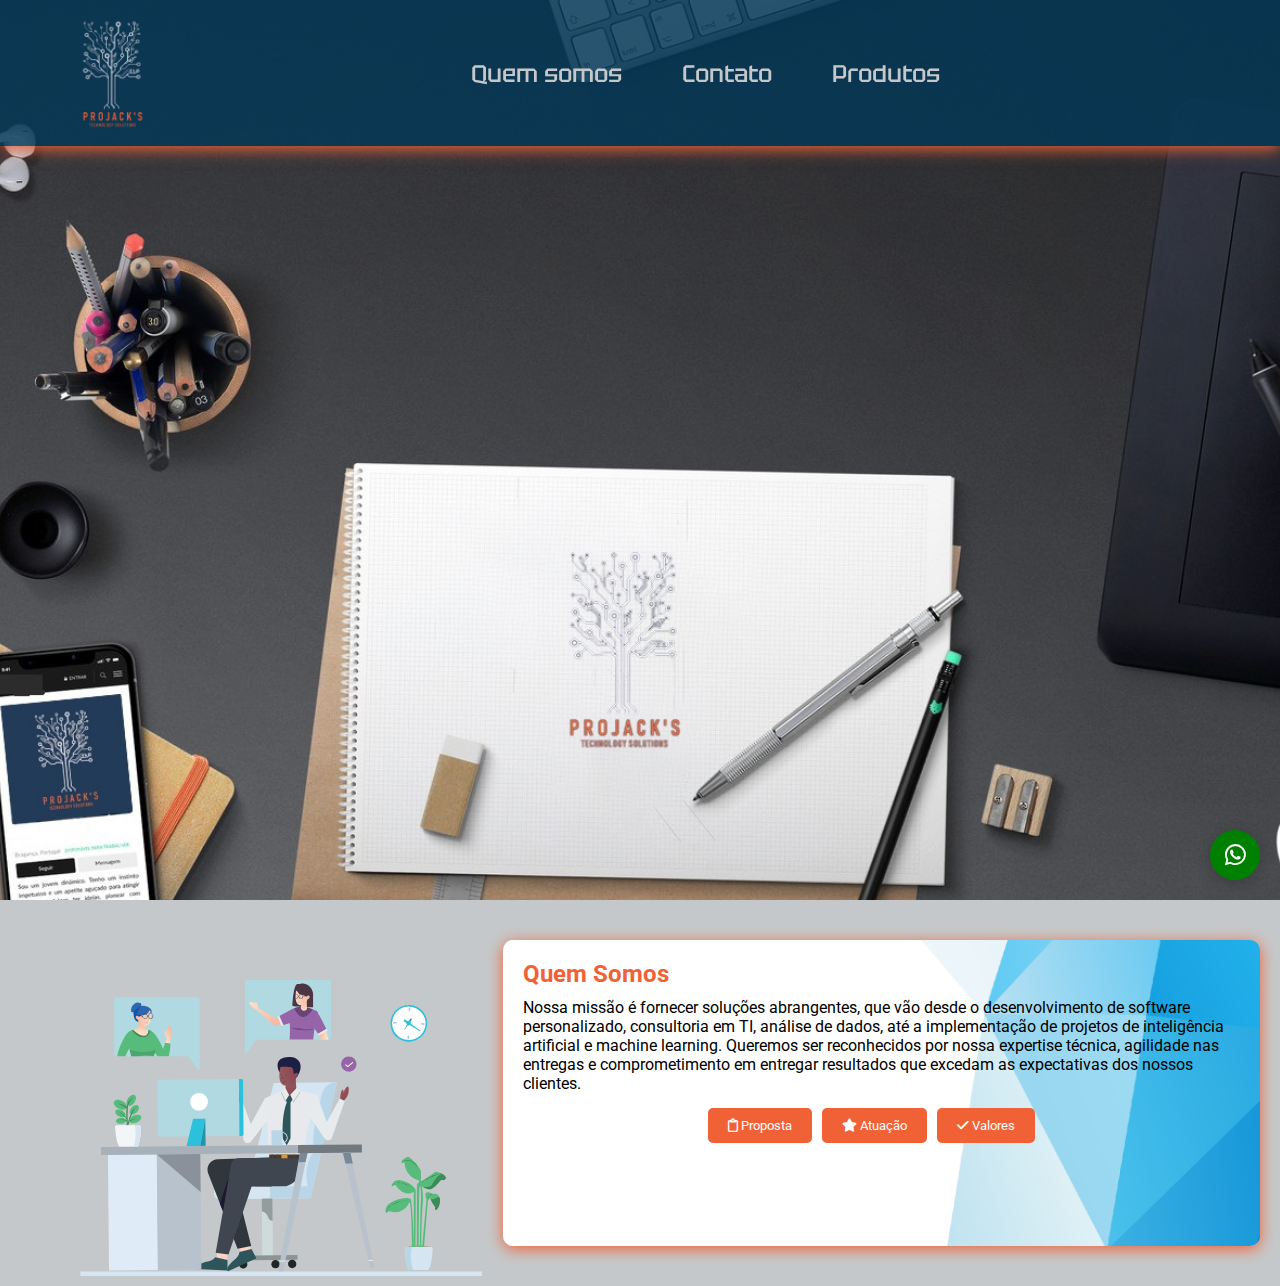
==== index.html @ 56d8dfbc "Inserindo o botão whatsapp" ====
<!DOCTYPE html>
<html>
<head>
    <title>ProJack's - Em Breve</title>
    <meta charset="UTF-8">
    <meta http-equiv="x-UA-Compatible" content="IE=edge">
    <meta name="viewport" content="width=device-width, initial-scale=1">
    <link rel="stylesheet" href="style.css">
    <link rel="icon" href="images/fundoprojacks.jpeg">
    <link rel="stylesheet" type="text/css" href="fontawesome/fontawesome/css/all.min.css">
</head>
<body>
  <header>
    <nav class="nav-bar">
      <div class="logo">
        <a href="pagina-inicial.html">
          <img src="images/logo-projacks-png.png" alt="Logo da ProJack's" class="img-responsive desktop-logo">
          <img src="images/LOGO-PRO.png" alt="Mobile Logo da ProJack's" class="img-responsive mobile-logo">
        </a>
      </div>

      <div class="nav-list">
        <ul>
          <li class="nav-item"><a href="#quem-somos" class="nav-link smooth-scroll">Quem somos</a></li>
          <li class="nav-item"><a href="#" class="nav-link">Contato</a></li>
          <li class="nav-item"><a href="#" class="nav-link">Produtos</a></li>
        </ul>
      </div>

      <div class="mobile-menu-icon">
        <button onclick="menuShow()">&#9776;</button>
      </div>

      <!-- Adicione a div abaixo que contém a lista de navegação -->
      <div class="mobile-menu">
        <ul>
          <li class="nav-item"><a href="#quem-somos" class="nav-link smooth-scroll">Quem somos</a></li>
          <li class="nav-item"><a href="#" class="nav-link">Contato</a></li>
          <li class="nav-item"><a href="#" class="nav-link">Produtos</a></li>
        </ul>
      </div>
    </nav>
  </header>

  <div class="banner-container">
    <!-- Título acima do banner -->
    <div class="titulo-banner">
      <h1>Bem-Vindo à <span class="destaque">ProJack's!</span></h1>
    </div>
  </div>


<!-- Seção Quem Somos -->
<div id = "quem-somos" class="caixa">
  <img src="images/quemsomosimage.svg" alt="Descrição da Imagem" class="quem-somos-image">
  <div class="container-quem-somos">
    
    <div class="quem-somos-content">
      
      <div class="quem-somos-text">
        <h2>Quem Somos</h2>
        <p>Nossa missão é fornecer soluções abrangentes, que vão desde o desenvolvimento
          de software personalizado, consultoria em TI, análise de dados, até a
          implementação de projetos de inteligência artificial e machine learning. Queremos
          ser reconhecidos por nossa expertise técnica, agilidade nas entregas e
          comprometimento em entregar resultados que excedam as expectativas dos nossos
          clientes.</p>
        <!-- Botões para alternar o conteúdo -->
        <div class="os-botoes">
          <button class="botao-quem-somos" data-conteudo="conteudo-proposta">
              <i class="fa-sharp fa-regular fa-clipboard"></i> Proposta
          </button>
          <button class="botao-quem-somos" data-conteudo="conteudo-atuacao">
              <i class="fas fa-star"></i> Atuação
          </button>
          <button class="botao-quem-somos" data-conteudo="conteudo-valores">
              <i class="fas fa-check"></i> Valores
          </button>
        </div>
      </div>
    </div>
    <!-- Div para exibir o conteúdo alternado -->
    <div class="conteudo-quem-somos" id="conteudo-proposta" style="display: none;">
      <!-- Conteúdo do primeiro botão -->
      <img src="images/proposta.png" alt="Descrição da Imagem 1">
      <p>Nossa empresa se dedica a oferecer soluções inovadoras em desenvolvimento de sistemas personalizados e análise de dados avançada. 
        Com uma equipe especializada e focada na excelência técnica, buscamos entender as necessidades únicas de nossos clientes e fornecer resultados que superem suas expectativas. 
        Nosso compromisso com a inovação e a utilização das tecnologias mais recentes nos capacita a 
        impulsionar o crescimento e o sucesso de nossos parceiros de negócios em todas as etapas. Junte-se a nós nesta jornada rumo a um futuro tecnológico promissor.</p>
    </div>
    <div class="conteudo-quem-somos" id="conteudo-atuacao" style="display: none;">
      <!-- Conteúdo do segundo botão -->
      <img src="images/atuacao.png" alt="Descrição da Imagem 2">
      <p>Somos especialistas em desenvolvimento de sistemas personalizados e análise/ciência de dados. 
        Nossa equipe altamente qualificada projeta soluções inovadoras, sob medida para cada cliente, entregando produtos robustos e intuitivos. 
        Na análise de dados, traduzimos informações complexas em insights estratégicos para embasar decisões e alcançar vantagem competitiva. 
        Nosso compromisso é fornecer soluções de alta qualidade que impulsionem o crescimento e o sucesso dos negócios de nossos clientes.</p>
    </div>
    <div class="conteudo-quem-somos" id="conteudo-valores" style="display: none;">
      <!-- Conteúdo do terceiro botão -->
      <img src="images/valores.png" alt="Descrição da Imagem 3">
      <p>Nossos valores fundamentais guiam cada aspecto do nosso trabalho. 
        Com foco na excelência, buscamos constantemente superar as expectativas dos nossos clientes, entregando soluções de alta qualidade e eficácia. 
        Valorizamos a inovação, promovendo o desenvolvimento contínuo de tecnologias avançadas para oferecer soluções diferenciadas e alinhadas com as demandas do mercado. 
        A transparência é essencial em nossas relações, mantendo a confiança e o respeito mútuo com clientes, parceiros e colaboradores. 
        Além disso, prezamos pela ética em todas as nossas ações, mantendo a integridade e a responsabilidade social como pilares centrais da nossa atuação. 
        Unidos por uma cultura de colaboração, buscamos o crescimento conjunto, valorizando e incentivando a diversidade de ideias e perspectivas.</p>
    </div>
  </div>
</div>

<!-- Botão fixo do WhatsApp -->
<div class="whatsapp-button">
  <a href="https://api.whatsapp.com/send?phone=11977326702" target="_blank" rel="noopener noreferrer">
    <i class="fab fa-whatsapp"></i> <!-- Ícone do WhatsApp do Font Awesome -->
  </a>
</div>
 

  <!-- Restante do conteúdo da página -->
  <script src="script.js"></script> <!-- Importação do arquivo script.js -->
</body>
</html>
---- style.css ----
@import url('https://fonts.googleapis.com/css2?family=Roboto:wght@500&display=swap');
@import url('https://fonts.googleapis.com/css2?family=Roboto:wght@500&family=Tektur:wght@800&display=swap');

* {
  padding: 0%;
  margin: 0%;
  font-family: 'Roboto', sans-serif;
}

html {
  scroll-padding-top: 70px; /* Ajuste o valor conforme o tamanho do seu navbar */
  scroll-behavior: smooth;
}

body {
  background-color: #c5c8ca;
}

header {
  background-color: rgba(2, 56, 89, 0.8);
  box-shadow: 0px 3px 15px #F16136;
  position: relative; /* Adicionar posicionamento relativo para o header */
}

.logo {
  position: relative;
}

.desktop-logo {
  display: block;
}

.mobile-logo {
  display: none;
}

.nav-bar {
  display: flex;
  justify-content: space-between;
  padding: 0.5rem 3rem;
  align-items: center;
  background-color: rgba(2, 56, 89, 0.8); /* Fundo do navbar com transparência */
  box-shadow: 0px 3px 15px #F16136;
  position: absolute;
  top: 0;
  left: 0;
  right: 0;
  z-index: 2;
  opacity: 1; /* Opacidade total para o navbar */
  visibility: visible; /* Torna o navbar visível */
  transition: background-color 0.3s ease-in-out; /* Transição suave da cor de fundo */
  position: fixed; /* Fixa o navbar no topo da tela */
 
}

/* Estilização do navbar quando a classe "navbar-colored" é adicionada */
.navbar-colored {
  background-color: #023859; /* Defina a cor desejada quando o navbar mudar de cor */
  box-shadow: 0px 3px 15px #F16136;

}

.logo img {
  width: 130px; /* Defina o tamanho desejado para o logo */
  height: auto; /* A altura será ajustada proporcionalmente ao tamanho */
}

.nav-list {
  display: flex;
  align-items: center;
  flex: 1; /* Ocupar todo o espaço disponível na largura */
  justify-content: center; /* Centralizar os links horizontalmente */
  

}

.nav-list ul {
  display: flex;
  align-items: center;
  list-style: none;
  padding: 0; /* Remover o padding padrão da lista */
}

.nav-item {
  margin: 0 30px; /* Espaçamento entre os itens da lista de navegação */
  color: #F16136;
}

/* Estilização específica para os links do nav-bar */
.nav-link {
  text-decoration: none;
  font-size: 1.5rem;
  color: #c5c8ca; /* Cor cinza para os links do nav-bar */
  font-weight: 500;
  transition: color 0.3s ease; /* Transição suave da cor ao passar o mouse */
  font-family: 'Tektur', sans-serif;
}

/* Mudar a cor ao passar o mouse */
.nav-link:hover {
  color: #F16136; /* Cor laranja quando o mouse está em cima do link */
}

.mobile-menu-icon {
  display: none; /* Esconder o ícone do menu responsivo por padrão em telas maiores */
}

.mobile-menu {
    display: none; /* Esconder o menu mobile de telas desktop */
    position: absolute;
    top: 100%; /* Posicionar abaixo do logo */
    left: 0; /* Posicionar no canto esquerdo */
    z-index: 2; /* Definir um z-index maior para que o menu fique sobre o banner */
    background-color: rgba(2, 56, 89, 0.8); /* Opacidade para a lista de navegação responsiva */
    box-shadow: 0px 3px 15px #F16136;
    width: 100%; /* Largura da lista de navegação responsiva */
    visibility: hidden; /* Torna a lista de navegação invisível por padrão */
}

.mobile-menu .nav-item {
  display: none; /*Esconder os links de acesso mobile*/
}

.banner-container {
  position: relative;
  width: 100%;
  height: 100vh;
  overflow: hidden;
  background-color: rgba(2, 56, 89, 0.8); /* Defina a transparência do fundo do navbar aqui */
  background-image: url("images/splash.jpg"); /* Substitua pelo caminho da imagem do banner */
  background-size: cover; /* Ajuste para preencher toda a div */
  background-position: center; /* Centralize a imagem horizontalmente */
  background-repeat: no-repeat; /* Evite que a imagem se repita */
  z-index: 1; /* Definir um z-index menor para o banner para que ele fique atrás do conteúdo */
}

/* Estilo para a imagem do banner */
.banner img {
  width: 100%;
  height: 100%;
  object-fit: cover;
}

.titulo-banner {
  position: absolute;
  top: 30%; /* Ajuste para posicionar o título verticalmente */
  width: 100%; /* Adicione uma largura de 100% para ocupar toda a largura do elemento pai */
  text-align: center; /* Centralize o conteúdo horizontalmente */
  padding: 10px 20px;
  color: #c5c8ca;
  font-size: 40px;
  font-weight: bold;
  border-radius: 5px;
  opacity: 0; /* Comece com opacidade 0 (invisível) */
  transform: translateY(-100%); /* Desloca o texto 100% para cima */
  animation: slideDown 1.5s forwards; /* Aplica a animação slideDown com duração de 1.5 segundos */
  
}

@keyframes slideDown {
  to {
    opacity: 1; /* Quando a animação terminar, torne o elemento visível (opacidade 1) */
    transform: translateY(0); /* Desloca o texto de volta para a posição original */
  }
}

  .titulo-banner h1 {
    font-family: 'Roboto', sans-serif;
    text-align: center;
    overflow: hidden; /* Oculta qualquer conteúdo que não caiba na largura */
    word-wrap: break-word; /* Permite que a palavra seja quebrada em várias linhas */
    white-space: normal; /* Define como o espaço em branco dentro do elemento deve ser tratado */ 
  }

  /* Estilização do texto destacado (parte laranja) */
.destaque {
  color: #F16136; /* Cor laranja */
  font-weight: bold; /* Fonte em negrito, se necessário */
}


  .caixa {
    display: flex; /* Set the container as flex container */
  }

 /* Estilização da seção "Quem Somos" */
  .container-quem-somos {
    margin: 40px auto;
    max-width: 800px;
    padding: 20px;
    background-image: url(images/fundoquemsomos.png); /* Imagem de fundo da seção "Quem Somos" */
    background-size: cover;
    background-position: left; /* Posiciona a imagem à esquerda */
    background-repeat: no-repeat;
    border-radius: 10px;
    box-shadow: 0px 3px 15px #F16136;
    margin-left: 20px;
    margin-right: 20px;
  }

.quem-somos-image {
  margin-top: 80px;
  width: 700px;
  height: auto;
  margin-bottom: 10px;
  margin-left: 80px;
}

.quem-somos-content {
  display: flex;
  align-items: center;
  margin-right: 10px;
}

.quem-somos-text h2{
  text-align: left;
  color: #F16136;
}

.quem-somos-text p{
  margin-top: 10px;
  text-align: left;
}

/* Estilização dos botões */
.botao-quem-somos {
  margin-top: 15px;
  display: inline-block;
  margin-right: 10px;
  padding: 10px 20px;
  background-color: #F16136;
  color: white;
  border: none;
  border-radius: 5px;
  cursor: pointer;
  transition: background-color 0.3s ease; /* Adicione uma transição suave para a mudança de cor */
}

/* Mudar a cor do botão ao passar o mouse */
.botao-quem-somos:hover {
  background-color: #023859; /* Defina a cor desejada ao passar o mouse */
}

/* Estilização do conteúdo alternado */
.conteudo-quem-somos {
  margin-top: 20px;
  display: flex; /* Adicione esta linha para usar flexbox */
  align-items: center;
  justify-content: flex-end;
  flex-direction: row-reverse; /* Inverte a ordem dos elementos filhos */
}

/* Estilização da imagem dentro do conteúdo alternado */
.conteudo-quem-somos img {
  width: 400px;
  height: auto;
  margin-right: 20px; /* Adicionar um espaçamento à direita da imagem */
}

.conteudo-quem-somos text {
  text-align: right;
}

.os-botoes{
  display: flex;
  justify-content: center; /* Centraliza os botões horizontalmente */
}

/* Estilização do botão fixo do WhatsApp */
.whatsapp-button {
  position: fixed;
  bottom: 20px;
  right: 20px;
  z-index: 9999;
  background-color: green;
  width: 50px;
  height: 50px;
  border-radius: 50%;
  display: flex;
  justify-content: center;
  align-items: center;
  box-shadow: 0px 3px 15px rgba(0, 0, 0, 0.2);
}

/* Estilização do ícone do WhatsApp */
.whatsapp-button i {
  color: white;
  font-size: 24px;
}


/* Estilo para telas menores */
@media screen and (max-width: 992px) {

  .desktop-logo {
    display: none; /* Esconder a logo no modo mobile */
  }


  .mobile-logo {
    display: block; /* Exibir a logo no modo mobile */
    height: auto; /* A altura será ajustada proporcionalmente ao tamanho */
  }

  .logo img {
    width: 70px; /* Defina o tamanho desejado para o logo */
  }
  
  .nav-list {
    display: none; /* Esconder a lista de navegação em telas menores */
  }

  .mobile-menu-icon {
    display: block; /* Mostrar o ícone do menu responsivo em telas menores */
    margin-right: 10px; /* Espaçamento para o ícone */
  }

  /* Estilo para o ícone do menu responsivo */
  .mobile-menu-icon button {
    background-color: transparent;
    border: none;
    cursor: pointer;
    font-size: 20px;
    color: #c5c8ca;
    padding: 0;
  }

    .mobile-menu {
      display: none; /* Esconder o menu mobile de telas desktop */
      position: absolute;
      top: 100%; /* Posicionar abaixo do logo */
      left: 0; /* Posicionar no canto esquerdo */
      z-index: 2; /* Definir um z-index maior para que o menu fique sobre o banner */
      background-color: rgba(2, 56, 89, 0.8); /* Opacidade para a lista de navegação responsiva */
      box-shadow: 0px 3px 15px #F16136;
      width: 100%; /* Largura da lista de navegação responsiva */
      visibility: visible; /* Torna a lista de navegação invisível por padrão */
    }
    
    .mobile-menu.active {
      display: flex;
      flex-direction: row; /* A lista de navegação será mostrada horizontalmente */
      visibility: visible; /* Torna a lista de navegação visível */
      justify-content: center; /* Centralizar os itens horizontalmente */
    }
    
    .mobile-menu ul {
      display: flex;
      flex-direction: row;
      flex-wrap: wrap; /* Permite que os itens sejam quebrados em várias linhas */
      justify-content: center; /* Centralizar os itens horizontalmente */
      align-items: center; /* Centralizar os itens verticalmente */
      padding-bottom: 1rem;
      margin: 0px; /* Remover margem padrão da lista */
    }
    
    .mobile-menu .nav-item {
      display: block;
      padding: 1.2rem 2rem; /* Espaçamento entre os itens da lista de navegação */
    }

  /* Exibir a lista de navegação dentro do menu responsivo quando a classe "active" é aplicada */
  .mobile-menu.active .nav-item {
    display: flex;
  }

  /* Estilo para a imagem do banner em telas menores */
  .banner img {
    display: none;
  }

  /* Estilo para o banner-container em telas menores */
  .banner-container {
    background-image: url("images/splashresponsive.jpg"); /* Substitua pelo caminho da nova imagem */
    background-size: cover;
    background-position: center;
    background-repeat: no-repeat;
    z-index: 1; /* Definir um z-index menor para o banner para que ele fique atrás do conteúdo */
  }

  .titulo-banner {
    position: absolute;
    top: 30%; /* Ajuste para posicionar o título verticalmente */
    width: 100%; /* Adicione uma largura de 100% para ocupar toda a largura do elemento pai */
    text-align: center; /* Centralize o conteúdo horizontalmente */
    padding: 10px 0px;
    color: #c5c8ca;
    font-size: 32px;
    font-weight: bold;
    border-radius: 5px;
    margin-top: 40px;
  }

  .titulo-banner h1 {
      font-size: 4rem; /* Tamanho da fonte para telas ainda menores */
  }

  .caixa {
    display: flex;
    flex-wrap: wrap; /* Permite que os elementos sejam quebrados em várias linhas */
    justify-content: center; /* Centraliza os elementos horizontalmente */
    align-items: center; /* Centraliza os elementos verticalmente */
    gap: 20px; /* Define um espaçamento entre os elementos */
  }

  /* Estilização dos botões */
  .botao-quem-somos {
    flex: 1; /* Ocupa todo o espaço disponível horizontalmente */
    max-width: 200px; /* Define a largura máxima para evitar que os botões fiquem muito largos em telas maiores */
  }

  /* Estilização da imagem dentro do conteúdo alternado */
  .conteudo-quem-somos img {
    flex: 1; /* Ocupa todo o espaço disponível horizontalmente */
    max-width: 300px; /* Define a largura máxima para evitar que as imagens fiquem muito largas em telas maiores */
  }

  /* Mudar a cor do botão ao passar o mouse */
  .botao-quem-somos:hover {
    background-color: #023859; /* Defina a cor desejada ao passar o mouse */
  }

  /* Estilização da imagem dentro do conteúdo alternado */
  .conteudo-quem-somos img {
    width: 400px;
    height: auto;
    margin-right: 20px; /* Adicionar um espaçamento à direita da imagem */
  }

  .conteudo-quem-somos text {
    text-align: right;
  }

  .container-quem-somos {
    margin: 40px auto;
    max-width: 800px;
    padding: 20px;
    background-image: url(images/fundoquemsomos.png);
    background-size: cover;
    background-position: left;
    background-repeat: no-repeat;
    border-radius: 10px;
    box-shadow: 0px 3px 15px #F16136;
    margin-left: 10px;
    margin-right: 10px;
    flex: 1; /* Ocupa todo o espaço disponível horizontalmente */
  }

  .conteudo-quem-somos {
    display: none; /* Oculta o conteúdo por padrão */
  }

  .quem-somos-image {
    margin-top: 20px; /* Reduzir o espaçamento superior */
    width: 100%; /* Defina a largura da imagem como 100% para que ela se ajuste ao contêiner pai */
    height: auto; /* A altura será ajustada proporcionalmente ao tamanho */
    margin-bottom: 10px;
    margin-left: auto; /* Margem esquerda automática para centralizar a imagem */
    margin-right: auto; /* Margem direita automática para centralizar a imagem */
  }

  .os-botoes{
    display: flex;
    justify-content: center; /* Centraliza os botões horizontalmente */
  }

}

  /* Estilos para telas ainda menores */
  @media screen and (max-width: 576px) {

    .caixa {
      display: flex; /* Set the container as flex container */
      flex-direction: column; /* Empilhar os itens verticalmente em telas pequenas */
    }

    .titulo-banner {
      position: absolute;
      top: 30%; /* Ajuste para posicionar o título verticalmente */
      width: 100%; /* Adicione uma largura de 100% para ocupar toda a largura do elemento pai */
      text-align: center; /* Centralize o conteúdo horizontalmente */
      padding: 10px 0px;
      color: #c5c8ca;
      font-size: 32px;
      font-weight: bold;
      border-radius: 5px;
      margin-top: 50px;
    }

    .titulo-banner h1 {
      font-family: 'Roboto', sans-serif;
      font-size: 4rem; /* Reduzindo o tamanho da fonte para se ajustar melhor em telas menores */
      word-wrap: break-word; /* Permite que a palavra seja quebrada em várias linhas */
      white-space: normal; /* Define como o espaço em branco dentro do elemento deve ser tratado */    
    }

    .container-quem-somos {
      display: flex;
      flex-direction: column; /* Empilhar os itens verticalmente em telas pequenas */
      margin: 20px;
      max-width: 400px; /* Reduzir a largura máxima do contêiner */
      padding: 20px;
      background-image: url(images/fundoquemsomosresponsive.png); /* Imagem de fundo da seção "Quem Somos" */
      background-size: cover;
      background-repeat: no-repeat;
      border-radius: 10px;
      box-shadow: 0px 3px 15px #F16136;
    }
  
    .quem-somos-image {
      margin-top: 20px; /* Reduzir o espaçamento superior */
      width: 100%; /* Defina a largura da imagem como 100% para que ela se ajuste ao contêiner pai */
      height: auto; /* A altura será ajustada proporcionalmente ao tamanho */
      margin-bottom: 10px;
      margin-left: auto; /* Margem esquerda automática para centralizar a imagem */
      margin-right: auto; /* Margem direita automática para centralizar a imagem */
    }
  
    .conteudo-quem-somos {
      display: block; /* Exibir o conteúdo para telas menores */
      text-align: center; /* Centralizar o conteúdo horizontalmente */
    }
    
    /* Estilização da imagem dentro do conteúdo alternado */
    .conteudo-quem-somos img {
      width: 100%; /* Ajustar a largura da imagem para ocupar todo o espaço disponível */
      max-width: 400px; /* Definir uma largura máxima para a imagem */
      height: auto;
      margin-right: 0; /* Remover o espaçamento à direita da imagem */
      margin-bottom: 20px; /* Adicionar um espaçamento inferior */
    }
  
    .conteudo-quem-somos text {
      text-align: center; /* Centralizar o texto */
    }

    .os-botoes {
      flex-direction: column;
      align-items: center; /* Centralizar os botões verticalmente */
    }
  }
/* ... (outros estilos) ... */
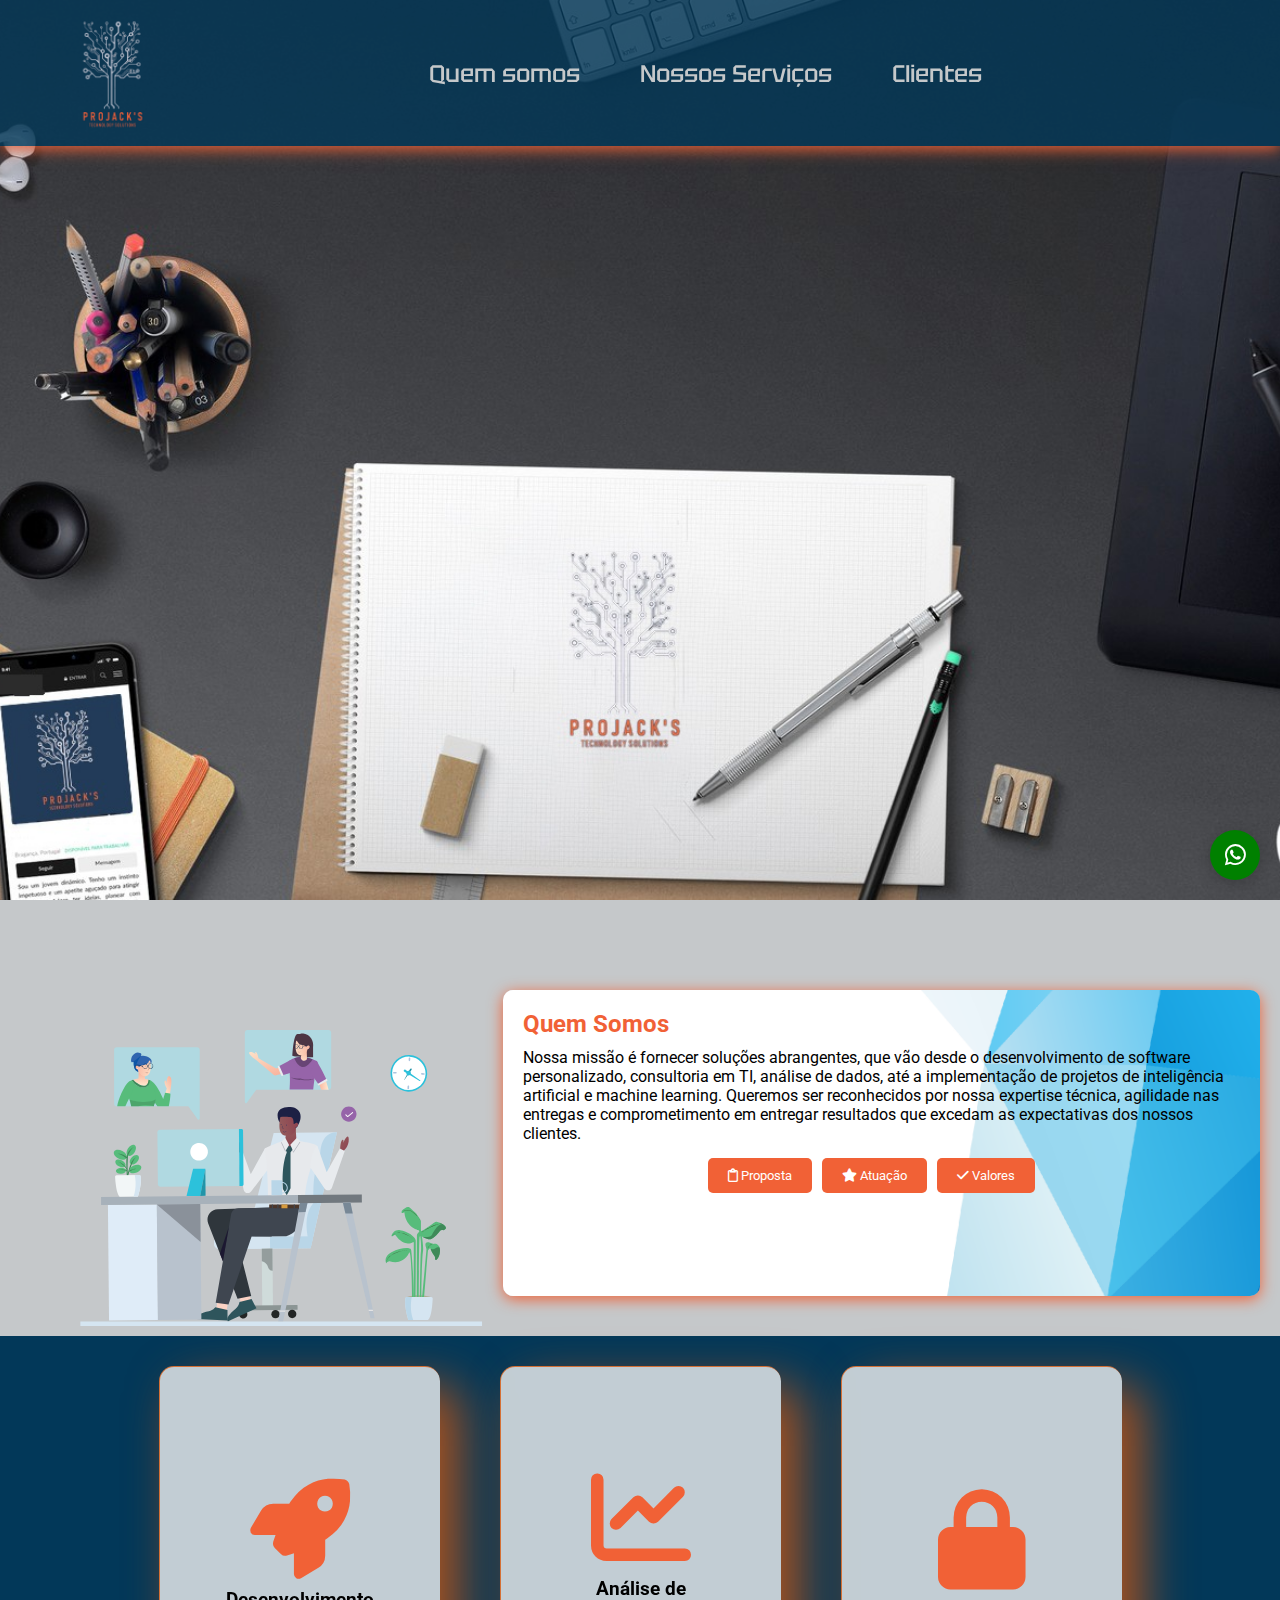
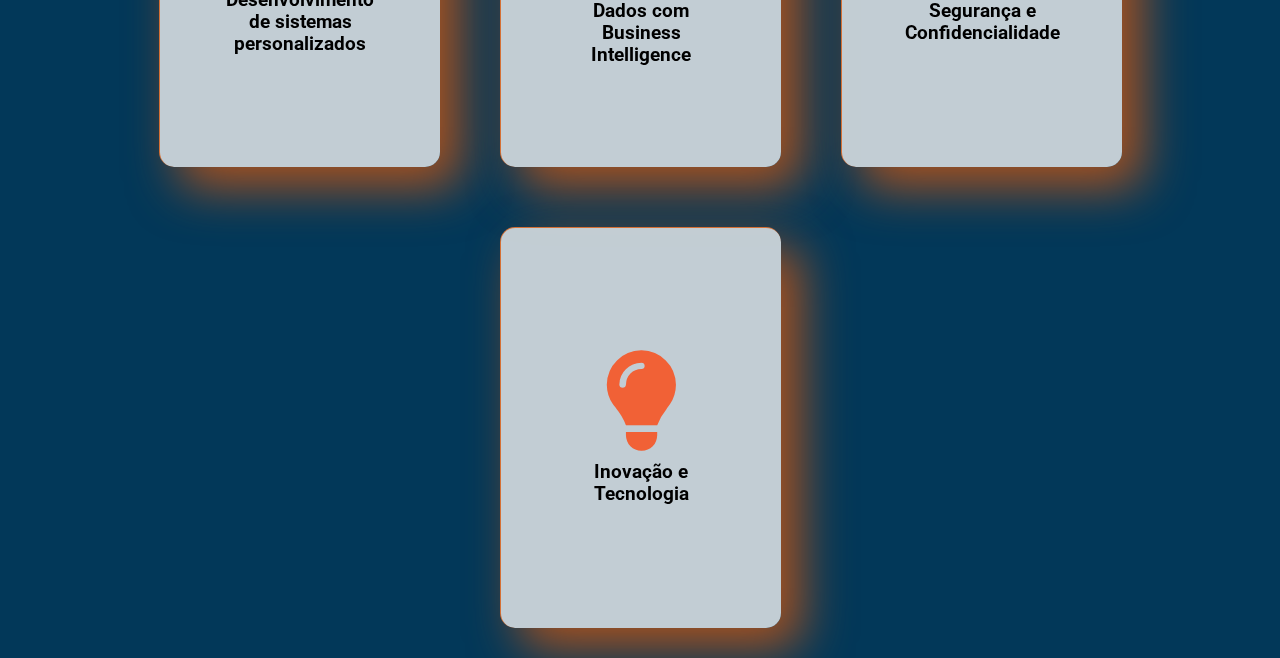
==== commit 9ee0541d: "Inserindo cards das propostas de trabalho" ====
--- a/index.html
+++ b/index.html
@@ -22,8 +22,8 @@
       <div class="nav-list">
         <ul>
           <li class="nav-item"><a href="#quem-somos" class="nav-link smooth-scroll">Quem somos</a></li>
-          <li class="nav-item"><a href="#" class="nav-link">Contato</a></li>
-          <li class="nav-item"><a href="#" class="nav-link">Produtos</a></li>
+          <li class="nav-item"><a href="#" class="nav-link">Nossos Serviços</a></li>
+          <li class="nav-item"><a href="#" class="nav-link">Clientes</a></li>
         </ul>
       </div>
 
@@ -35,8 +35,8 @@
       <div class="mobile-menu">
         <ul>
           <li class="nav-item"><a href="#quem-somos" class="nav-link smooth-scroll">Quem somos</a></li>
-          <li class="nav-item"><a href="#" class="nav-link">Contato</a></li>
-          <li class="nav-item"><a href="#" class="nav-link">Produtos</a></li>
+          <li class="nav-item"><a href="#" class="nav-link">Nossos Serviços</a></li>
+          <li class="nav-item"><a href="#" class="nav-link">Clientes</a></li>
         </ul>
       </div>
     </nav>
@@ -109,6 +109,53 @@
   </div>
 </div>
 
+
+<section class="trabalhos">
+  <div class="container">
+    <div class="card">
+      <div class="icon-container">
+        <i class="fas fa-rocket"></i>
+        <h3>Desenvolvimento de sistemas personalizados</h3>
+      </div>
+      <div class="content">
+        <h2>Desenvolvimento de Sistemas Personalizados</h2>
+        <p>Criamos sistemas sob medida para automatizar processos, otimizar a produtividade e fornecer uma experiência excepcional para seus clientes.</p>
+      </div>
+    </div>
+    <div class="card">
+      <div class="icon-container">
+        <i class="fas fa-chart-line"></i>
+        <h3>Análise de Dados com Business Intelligence</h3>
+      </div>
+      <div class="content">
+        <h2>Análise de Dados com Business Intelligence</h2>
+        <p>Traduzimos informações complexas em insights estratégicos para embasar decisões inteligentes e alcançar vantagem competitiva.</p>
+      </div>
+    </div>
+    <div class="card">
+      <div class="icon-container">
+        <i class="fas fa-lock"></i>
+        <h3>Segurança e Confidencialidade</h3>
+      </div>
+      <div class="content">
+        <h2>Segurança e Confidencialidade</h2>
+        <p>Priorizamos a segurança dos seus dados e garantimos total confidencialidade em todas as etapas do projeto.</p>
+      </div>
+    </div>
+      <div class="card">
+        <div class="icon-container">
+          <i class="fas fa-lightbulb"></i>
+          <h3>Inovação e Tecnologia</h3>
+        </div>
+        <div class="content">
+          <h2>Inovação e Tecnologia</h2>
+          <p>Utilizamos as tecnologias mais avançadas para oferecer soluções diferenciadas e alinhadas com as demandas do mercado.</p>
+        </div>
+      </div>
+    </div>
+  </div>
+</section>
+
 <!-- Botão fixo do WhatsApp -->
 <div class="whatsapp-button">
   <a href="https://api.whatsapp.com/send?phone=11977326702" target="_blank" rel="noopener noreferrer">
@@ -119,5 +166,14 @@
 
   <!-- Restante do conteúdo da página -->
   <script src="script.js"></script> <!-- Importação do arquivo script.js -->
+  <script src="vanilla.js"></script> <!-- Importação do arquivo vanilla.js -->
+  <script>
+    VanillaTilt.init(document.querySelectorAll(".card"), {
+      max: 25,
+      speed: 400,
+      glare: true,
+    });
+
+  </script>
 </body>
 </html>
--- a/style.css
+++ b/style.css
@@ -181,6 +181,7 @@
 
   .caixa {
     display: flex; /* Set the container as flex container */
+    margin-top: 50px;
   }
 
  /* Estilização da seção "Quem Somos" */
@@ -288,6 +289,158 @@
   font-size: 24px;
 }
 
+.section-header {
+  margin-bottom: 30px;
+}
+
+.section-title {
+  font-size: 28px;
+  font-weight: bold;
+  color: #333;
+}
+
+.media {
+  margin-bottom: 30px;
+}
+
+.media-body {
+  padding-left: 20px;
+}
+
+.media-body h4 {
+  font-size: 20px;
+  font-weight: bold;
+  color: #333;
+}
+
+.media-body p {
+  font-size: 16px;
+  color: #666;
+}
+
+.media-body a {
+  color: #007bff;
+  text-decoration: none;
+}
+
+.media-body a:hover {
+  text-decoration: underline;
+}
+
+.trabalhos{
+  margin: auto;
+  padding: auto;
+  box-sizing: border-box;
+  display: flex;
+  justify-content: center;
+  align-items: center;
+  min-height: 100vh;
+  background-color: #023859;
+}
+
+.container{
+  position:relative;
+  display: flex;
+  justify-content: center;
+  align-items: center;
+  max-width: 1800px;
+  flex-wrap: wrap;
+  z-index: 1;
+}
+
+.container .card{
+  position: relative;
+  width: 280px;
+  height: 400px;
+  margin: 30px;
+  box-shadow: 20px 20px 50px rgba(218, 89, 14, 0.8);
+  border-radius: 15px;
+  background: rgba(243, 243, 243, 0.8);
+  overflow: hidden;
+  display: flex;
+  justify-content: center;
+  align-items: center;
+  border-top: 1px solid rgba(218, 89, 14, 0.8);
+  border-left: 1px solid rgba(218, 89, 14, 0.8);
+}
+
+.container .card .content{
+  padding: 20px;
+  text-align: center;
+  transform: translateY(100px);
+  opacity: 0;
+  transition: 0.5s;
+}
+
+.container .card:hover .content{
+  transform: translateY(0);
+  opacity: 1;
+}
+
+
+/* Adicione o estilo para o ícone ou imagem */
+.container .card .icon {
+  position: absolute;
+  top: 50%;
+  left: 50%;
+  transform: translate(-50%, -50%);
+  font-size: 30px; /* ou ajuste o tamanho da imagem */
+  color: #fff; /* ou ajuste a cor da imagem */
+  display: none; /* Oculta o ícone ou imagem inicialmente */
+  
+}
+
+/* Exibe o ícone ou imagem quando o mouse estiver sobre o cartão */
+.container .card:hover .icon {
+  display: block;
+}
+
+.container .card .icon-container {
+  position: absolute;
+  top: 50%;
+  left: 50%;
+  transform: translate(-50%, -50%);
+}
+
+.container .card:hover .icon-container {
+  display: none; /* Ocultar ao passar o mouse */
+}
+
+/* Estilo para o ícone */
+.icon-container {
+  text-align: center; /* Centraliza o ícone horizontalmente */
+}
+
+.icon-container i {
+  font-size: 100px; /* Tamanho do ícone (ajuste o valor conforme necessário) */
+  margin-bottom: 10px; /* Espaçamento entre o ícone e o título */
+  color: #F16136;
+}
+
+/* Estilo para o conteúdo */
+.content {
+  line-height: 1.6; /* Espaçamento entre as linhas de texto */
+  padding: 20px; /* Espaçamento interno para o conteúdo */
+  border-radius: 8px; /* Borda arredondada para o conteúdo */
+}
+
+/* Estilo para o título */
+.content h2 {
+  color: #023859; /* Cor do texto do título */
+}
+
+/* Estilo para o parágrafo */
+.content p {
+  font-size: 1em;
+  color: black;/* Cor do texto do parágrafo */
+  font-weight: 300;
+}
+
+.container .card .content h3{
+  font-size: 1.8em;
+  color: #023859;
+  z-index: 1;
+}
 
 /* Estilo para telas menores */
 @media screen and (max-width: 992px) {
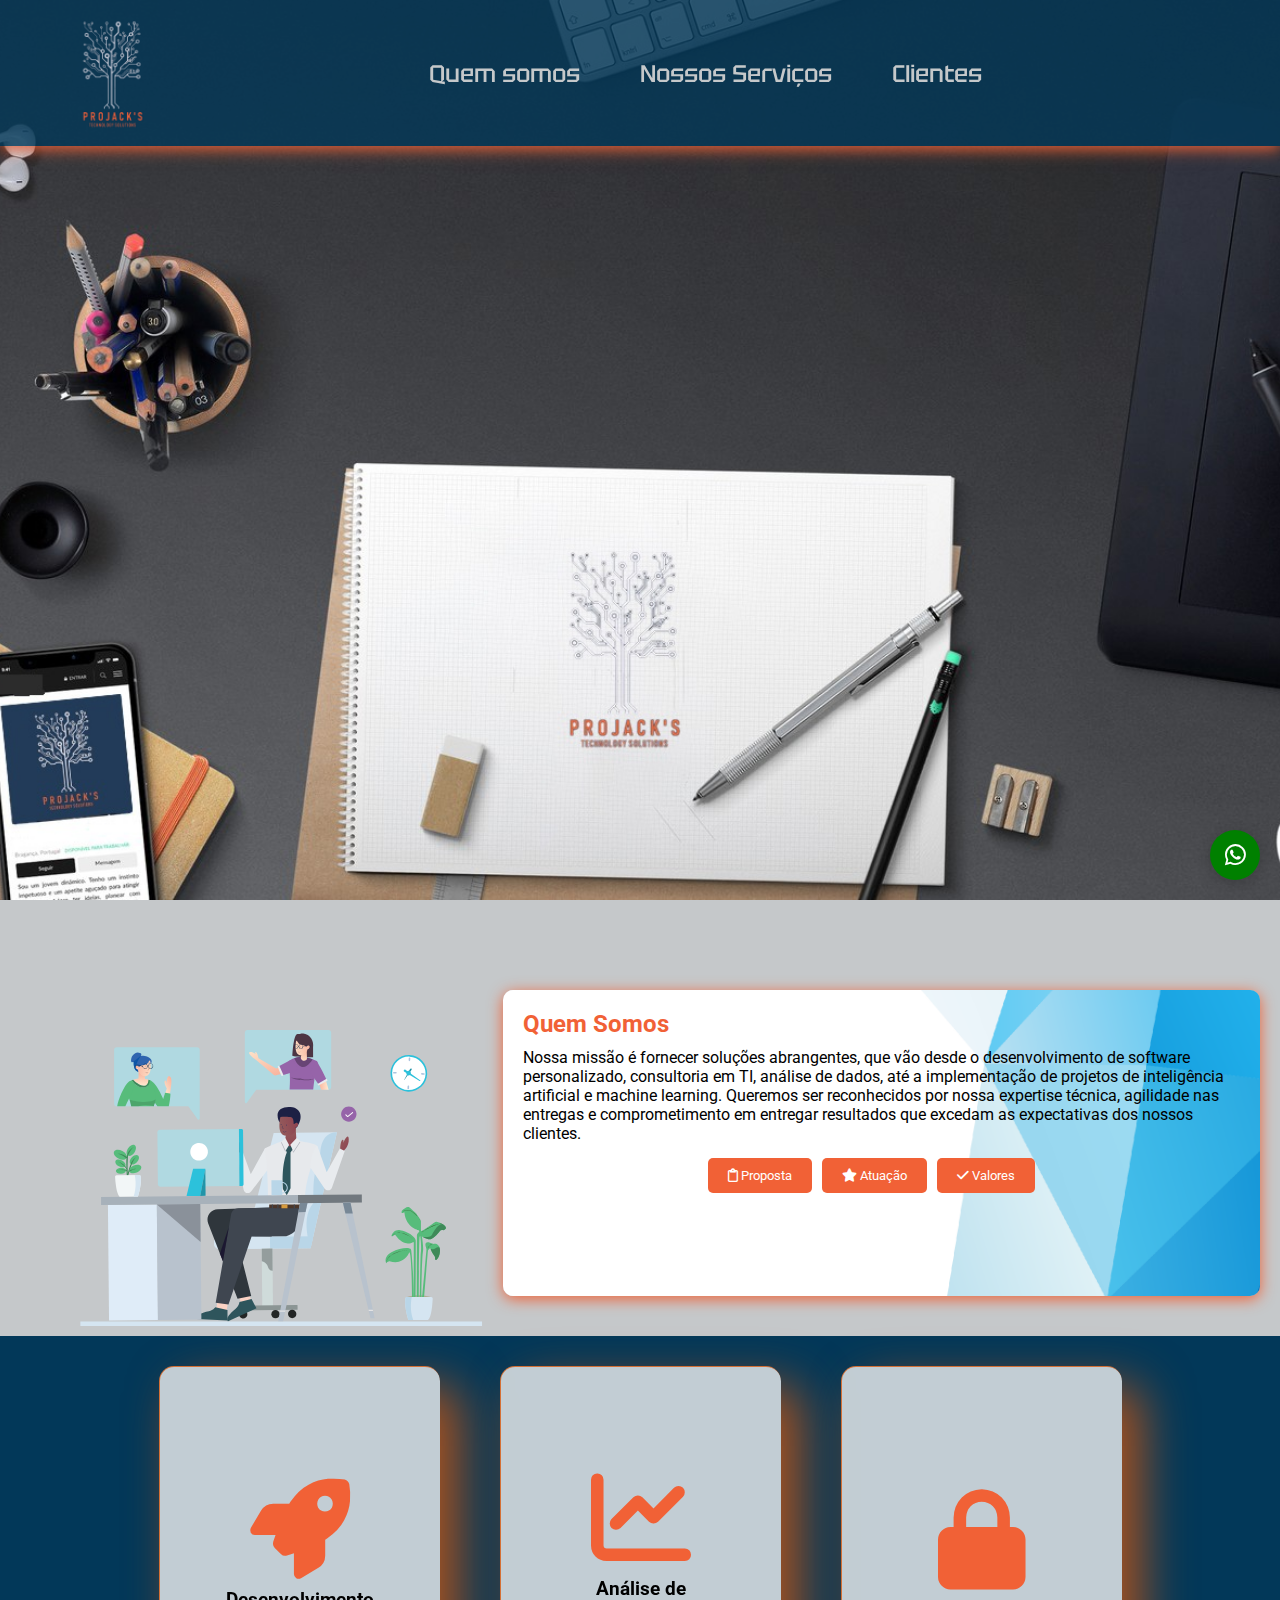
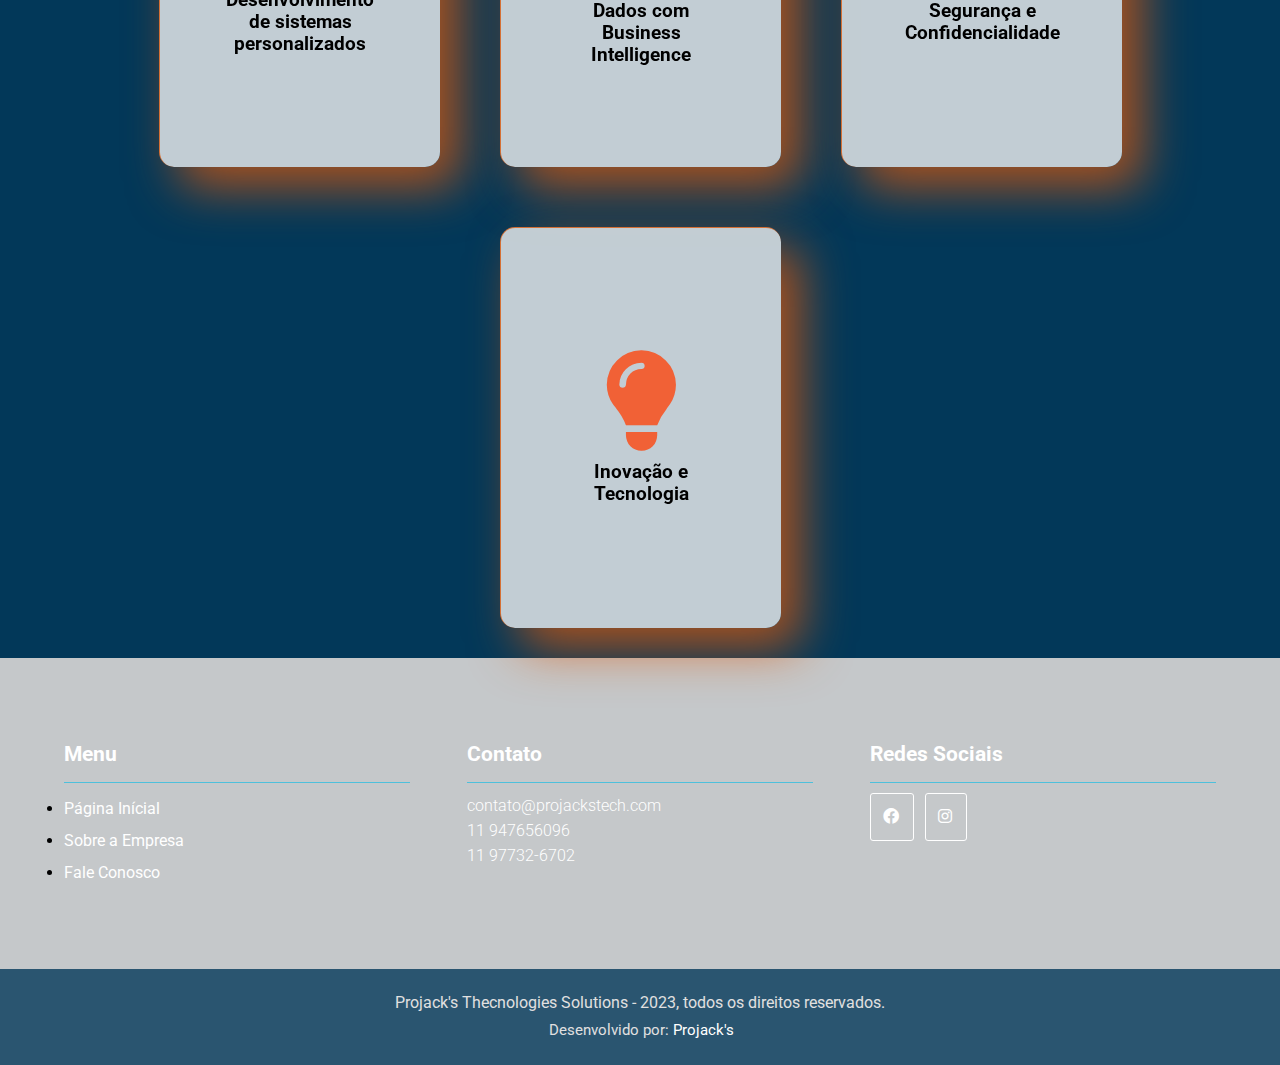
==== commit 45c9b3f3: "Adicionado Footer" ====
--- a/index.html
+++ b/index.html
@@ -22,7 +22,7 @@
       <div class="nav-list">
         <ul>
           <li class="nav-item"><a href="#quem-somos" class="nav-link smooth-scroll">Quem somos</a></li>
-          <li class="nav-item"><a href="#" class="nav-link">Nossos Serviços</a></li>
+          <li class="nav-item"><a href="#trabalhos" class="nav-link">Nossos Serviços</a></li>
           <li class="nav-item"><a href="#" class="nav-link">Clientes</a></li>
         </ul>
       </div>
@@ -35,7 +35,7 @@
       <div class="mobile-menu">
         <ul>
           <li class="nav-item"><a href="#quem-somos" class="nav-link smooth-scroll">Quem somos</a></li>
-          <li class="nav-item"><a href="#" class="nav-link">Nossos Serviços</a></li>
+          <li class="nav-item"><a href="#trabalhos" class="nav-link">Nossos Serviços</a></li>
           <li class="nav-item"><a href="#" class="nav-link">Clientes</a></li>
         </ul>
       </div>
@@ -158,12 +158,61 @@
 
 <!-- Botão fixo do WhatsApp -->
 <div class="whatsapp-button">
-  <a href="https://api.whatsapp.com/send?phone=11977326702" target="_blank" rel="noopener noreferrer">
+  <a href="https://api.whatsapp.com/send?phone=11977326702?text=Quero%20mais%20informações da Projacks!" target="_blank" rel="noopener noreferrer">
     <i class="fab fa-whatsapp"></i> <!-- Ícone do WhatsApp do Font Awesome -->
   </a>
 </div>
- 
-
+
+    <!-- Footer -->
+    <footer class="main_footer ">
+    
+      <div class="content">
+  
+          <div class="colfooter">
+              
+              <h3 class="titleFooter"> Menu</h3>
+              
+              <ul>
+              
+                <li><a href="www.projackstech.com" title="Página Inícial">Página Inícial</a></li>
+                <li><a href="#quem-somos" title="Sobre a Empresa">Sobre a Empresa</a></li>
+                <li><a href="#" title="Fale Conosco">Fale Conosco</a></li>
+              
+              </ul>
+  
+          </div><!--Col Footer 1-->        
+  
+          <div class="colfooter">
+             
+             <h3 class="titleFooter"> Contato</h3>
+             <p><i class="icon icon-mail"></i> contato@projackstech.com</p>
+             <p><i class="icon icon-phone"></i> 11 947656096</p>
+             <p><i class="icon icon-whatsapp"></i> 11 97732-6702</p>
+  
+          </div><!--Col Footer 2-->
+  
+          <div class="colfooter">
+             
+             <h3 class="titleFooter"> Redes Sociais</h3>
+              
+             <a href="https://instagram.com/@projackstech" class="botao"><span> <i class="fa-brands fa-facebook"></i> </span></a>            
+             <a href="https://instagram.com/@projackstech"  class="botao"><span> <i class="fa-brands fa-instagram"></i> </span></a>                    
+  
+          </div><!--Col Footer 3-->
+  
+  
+          <div class="clear"></div>
+      
+      </div><!--Contant-->
+  
+      <div class="main_footer_copy">
+          
+          <p class="m-b-footer"> Projack's Thecnologies Solutions - 2023, todos os direitos reservados.</p> 
+          <p class="by"><i class="icon icon-heart-3"></i> Desenvolvido por: <a href="projackstech.com" title="Seu nome">Projack's</a></p>
+      
+      </div>
+  
+  </footer>
   <!-- Restante do conteúdo da página -->
   <script src="script.js"></script> <!-- Importação do arquivo script.js -->
   <script src="vanilla.js"></script> <!-- Importação do arquivo vanilla.js -->
--- a/style.css
+++ b/style.css
@@ -692,4 +692,174 @@
       align-items: center; /* Centralizar os botões verticalmente */
     }
   }
+
+  .footer          { 
+
+	background-color:#00b0d9; 
+	color:#fff; 
+	font-size:0.875em; 
+}
+
+.main_footer .content { float:left; width:90%; margin:0 5%; padding: 5em 0; }
+.container { float:left; width:100%; }
+
+.colfooter { 
+
+	width:100%; 
+	height:auto; 
+	float:left; 
+	margin-bottom:2em;
+
+}
+
+.colfooter ul        { width:100%; float:left; }
+.colfooter ul li     { padding:0.2em 0em; }
+.colfooter ul li a   { text-decoration:none; color:#ffffff; font-size:1em; }
+.colfooter ul li a i { font-size:0.5em; }
+.colfooter ul li a:hover { text-decoration:underline; }
+
+.colfooter .titleFooter   { 
+
+
+	font-size:1.3em; 
+	color:#ffffff; 
+	padding-bottom: 0.5em; 
+	margin-bottom:0.5em; 
+	border-bottom:1px #4ec0db solid;
+}
+
+.colfooter p  { color:#ffffff; font-size:1em; height:25px; } 
+
+.botao{
+
+  padding: 10px 12px;
+  color: #fff;
+  letter-spacing:2px;
+  text-align: center;
+  position: relative;
+  text-decoration: none;
+  display:inline-block;
+  margin-right:7px;
+  
+}
+.botao::before {
+  
+  content: '';
+  position: absolute;
+  bottom: 50%;
+  left: 0px;
+  width: 100%;
+  height: 1px;
+  background: #6098FF;
+  display: block;
+  -webkit-transform-origin: left top;
+  -ms-transform-origin: left top;
+  transform-origin: left top;
+  -webkit-transform: scale(0, 1);
+  -ms-transform: scale(0, 1);
+  transform: scale(0, 1);
+  -webkit-transition: transform 0.4s cubic-bezier(1, 0, 0, 1);
+  transition: transform 0.4s cubic-bezier(1, 0, 0, 1)
+}
+.botao:hover::before {
+  
+  -webkit-transform-origin: right top;
+  -ms-transform-origin: right top;
+  transform-origin: right top;
+  -webkit-transform: scale(1, 1);
+  -ms-transform: scale(1, 1);
+  transform: scale(1, 1)
+}
+.botao{
+
+    font-size:1em;
+    color:#ffffff;
+    text-align:center;
+    border:1px solid #ffffff;
+    border-radius:3px;
+    overflow: hidden!important;
+    -webkit-transition: all .4s ease-in-out;
+    -moz-transition: all .4s ease-in-out;
+    -o-transition: all .4s ease-in-out;
+    transition: all .4s ease-in-out;
+    background: transparent!important;
+    z-index:10;
+    
+}
+.botao:hover{
+
+    border: 1px solid #262626;
+    color: #2adee3!important;
+}
+.botao::before {
+    content: '';
+    width: 0%;
+    height: 100%;
+    display: block;
+    background: #fa7203;
+    position: absolute;
+    -ms-transform: skewX(-15deg);
+    -webkit-transform: skewX(-15deg); 
+    transform: skewX(-15deg);   
+    left: -10%;
+    opacity: 1;
+    top: 0;
+    z-index: -12;
+    -moz-transition: all .7s cubic-bezier(0.77, 0, 0.175, 1);
+    -o-transition: all .7s cubic-bezier(0.77, 0, 0.175, 1);
+    -webkit-transition: all .7s cubic-bezier(0.77, 0, 0.175, 1);
+    transition: all .7s cubic-bezier(0.77, 0, 0.175, 1);
+    box-shadow:2px 0px 14px rgba(0, 204, 255, 0.6);
+} 
+.botao::after {
+ 
+    content: '';
+    width: 0%;
+    height: 100%;
+    display: block;
+    background: #2adee3;
+    position: absolute;
+    -ms-transform: skewX(-15deg);
+    -webkit-transform: skewX(-15deg); 
+    transform: skewX(-15deg);   
+    left: -10%;
+    opacity: 0;
+    top: 0;
+    z-index: -15;
+    -webkit-transition: all .94s cubic-bezier(.2,.95,.57,.99);
+    -moz-transition: all .4s cubic-bezier(.2,.95,.57,.99);
+    -o-transition: all .4s cubic-bezier(.2,.95,.57,.99);
+    transition: all .4s cubic-bezier(.2,.95,.57,.99);
+    box-shadow: 2px 0px 14px rgba(0, 162, 255, 0.6);
+}
+.botao:hover::before, .botao:hover::before{
+   
+    opacity:1;
+    width: 120%;
+
+}
+.botao:hover::after, .botao:hover::after{
+
+    opacity:1;
+    width: 150%;
+
+}
+
+.main_footer_copy { background-color: rgba(2, 56, 89, 0.8); width:100%; float:left; text-align:center; padding:1.5em 0em; }
+.main_footer_copy p { font-size:1em; color:#e1e0e0; height:20px; }
+.main_footer_copy .m-b-footer   { margin-bottom:0.5em; }
+.main_footer_copy .by   { font-size:0.96em; }
+.main_footer_copy .by a       { color:#fff; text-decoration:none; }
+.main_footer_copy .by a:hover { text-decoration:underline; }
+.main_footer_copy .by i { font-size:0.96em; margin-right:3px; color:#e82626; }
+
+/*Responsivo*/
+/*768PX BREAKPOINT*/
+@media (min-width:48em){
+
+.colfooter  { width:30%; margin-right:5%; margin-bottom:0; }
+.colfooter:nth-of-type(3n+0){ margin-right:0; border-right:0;}
+
+}
+
 /* ... (outros estilos) ... */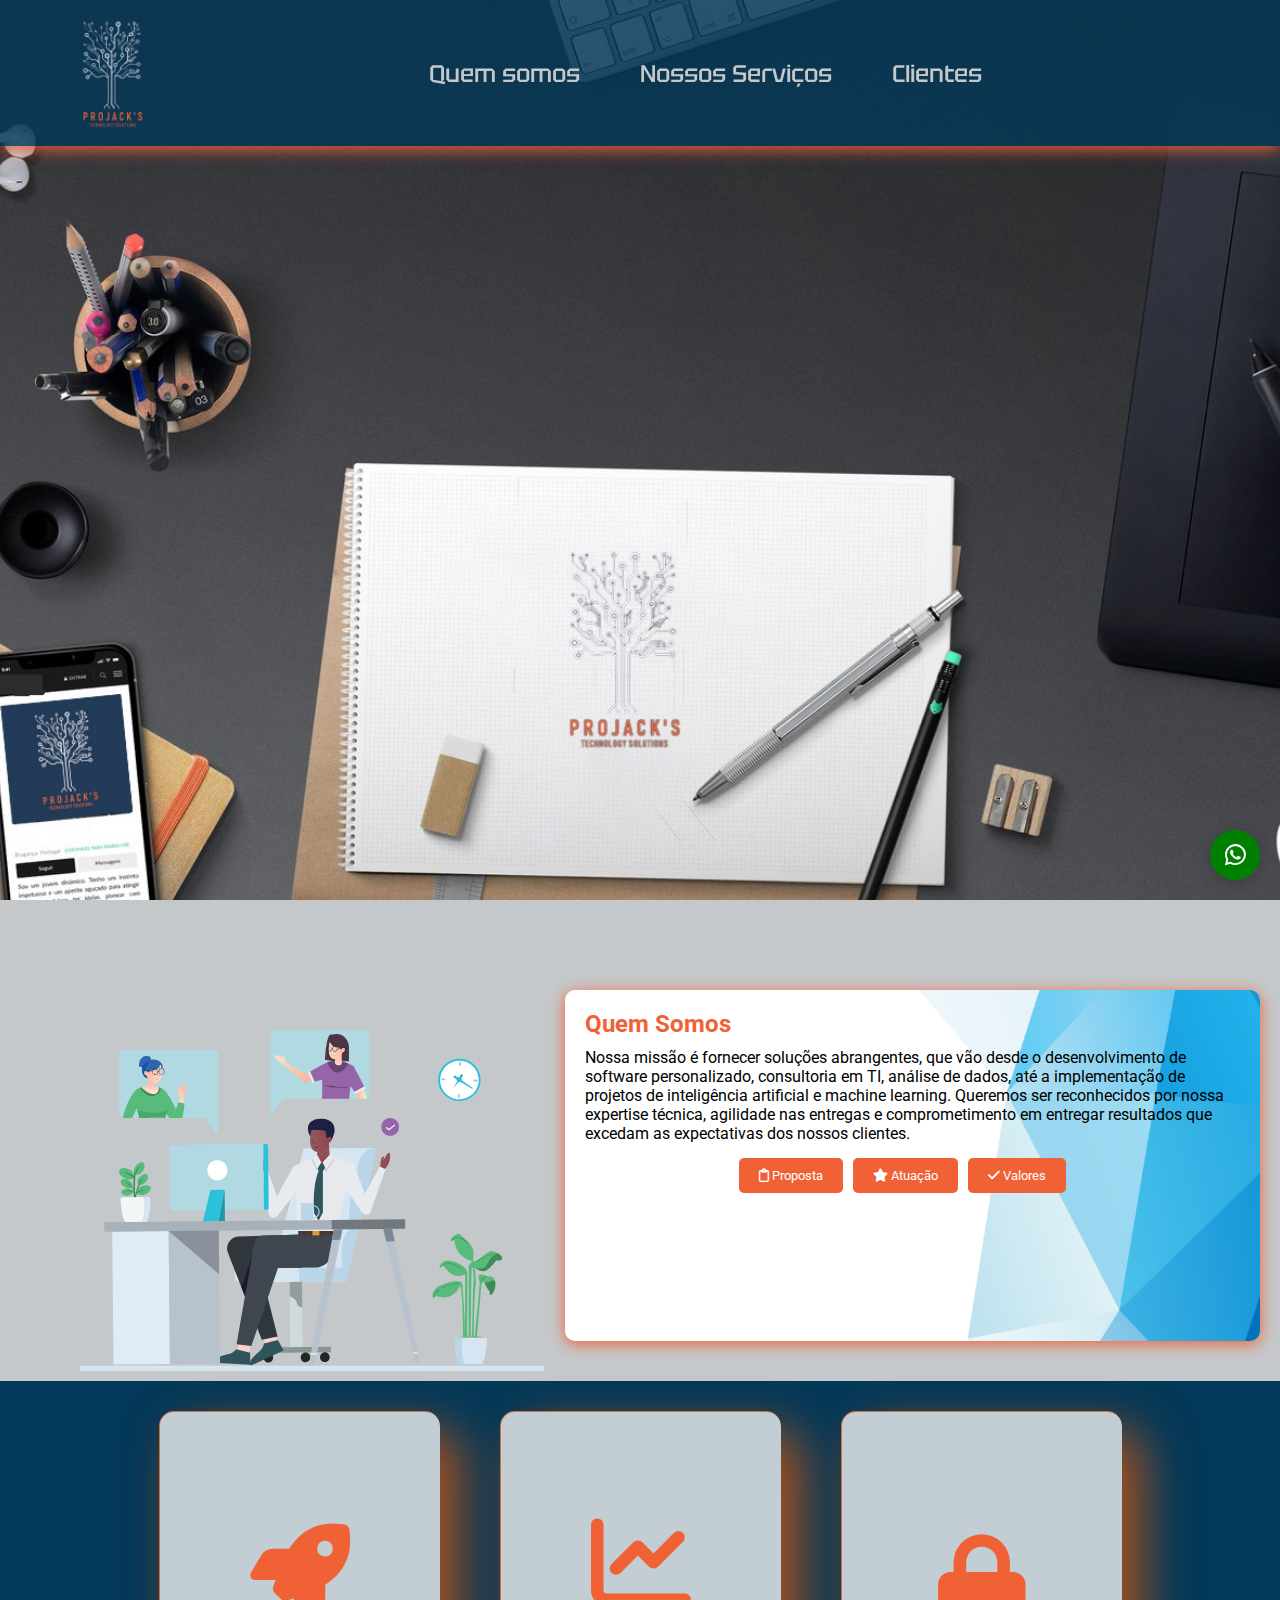
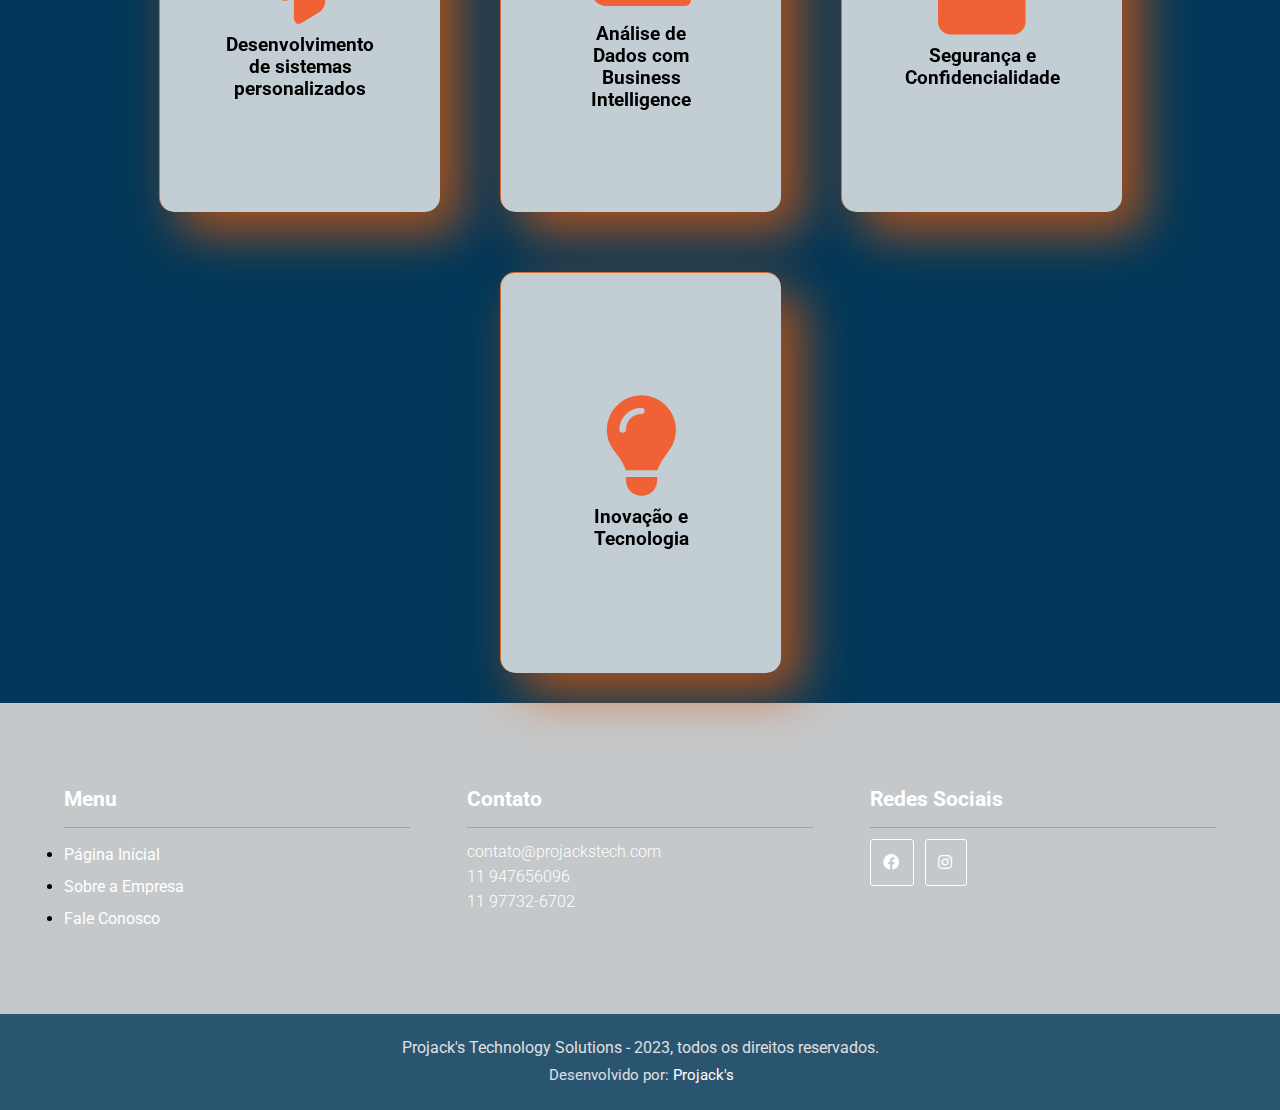
==== commit 09e3349f: "Ajuste quem somos" ====
--- a/index.html
+++ b/index.html
@@ -207,7 +207,7 @@
   
       <div class="main_footer_copy">
           
-          <p class="m-b-footer"> Projack's Thecnologies Solutions - 2023, todos os direitos reservados.</p> 
+          <p class="m-b-footer"> Projack's Technology Solutions - 2023, todos os direitos reservados.</p> 
           <p class="by"><i class="icon icon-heart-3"></i> Desenvolvido por: <a href="projackstech.com" title="Seu nome">Projack's</a></p>
       
       </div>
--- a/style.css
+++ b/style.css
@@ -187,7 +187,7 @@
  /* Estilização da seção "Quem Somos" */
   .container-quem-somos {
     margin: 40px auto;
-    max-width: 800px;
+    max-width: 100%;
     padding: 20px;
     background-image: url(images/fundoquemsomos.png); /* Imagem de fundo da seção "Quem Somos" */
     background-size: cover;
@@ -201,7 +201,7 @@
 
 .quem-somos-image {
   margin-top: 80px;
-  width: 700px;
+  width: 2000px;
   height: auto;
   margin-bottom: 10px;
   margin-left: 80px;
@@ -796,7 +796,7 @@
     width: 0%;
     height: 100%;
     display: block;
-    background: #fa7203;
+    background: rgba(2, 56, 89, 0.8);
     position: absolute;
     -ms-transform: skewX(-15deg);
     -webkit-transform: skewX(-15deg); 
@@ -809,7 +809,7 @@
     -o-transition: all .7s cubic-bezier(0.77, 0, 0.175, 1);
     -webkit-transition: all .7s cubic-bezier(0.77, 0, 0.175, 1);
     transition: all .7s cubic-bezier(0.77, 0, 0.175, 1);
-    box-shadow:2px 0px 14px rgba(0, 204, 255, 0.6);
+    box-shadow:2px 0px 14px rgba(255, 81, 0, 0.6);
 } 
 .botao::after {
  
@@ -817,7 +817,7 @@
     width: 0%;
     height: 100%;
     display: block;
-    background: #2adee3;
+    background: #ff7300;
     position: absolute;
     -ms-transform: skewX(-15deg);
     -webkit-transform: skewX(-15deg); 
@@ -830,7 +830,7 @@
     -moz-transition: all .4s cubic-bezier(.2,.95,.57,.99);
     -o-transition: all .4s cubic-bezier(.2,.95,.57,.99);
     transition: all .4s cubic-bezier(.2,.95,.57,.99);
-    box-shadow: 2px 0px 14px rgba(0, 162, 255, 0.6);
+    box-shadow: 2px 0px 14px rgba(255, 102, 0, 0.6);
 }
 .botao:hover::before, .botao:hover::before{
    
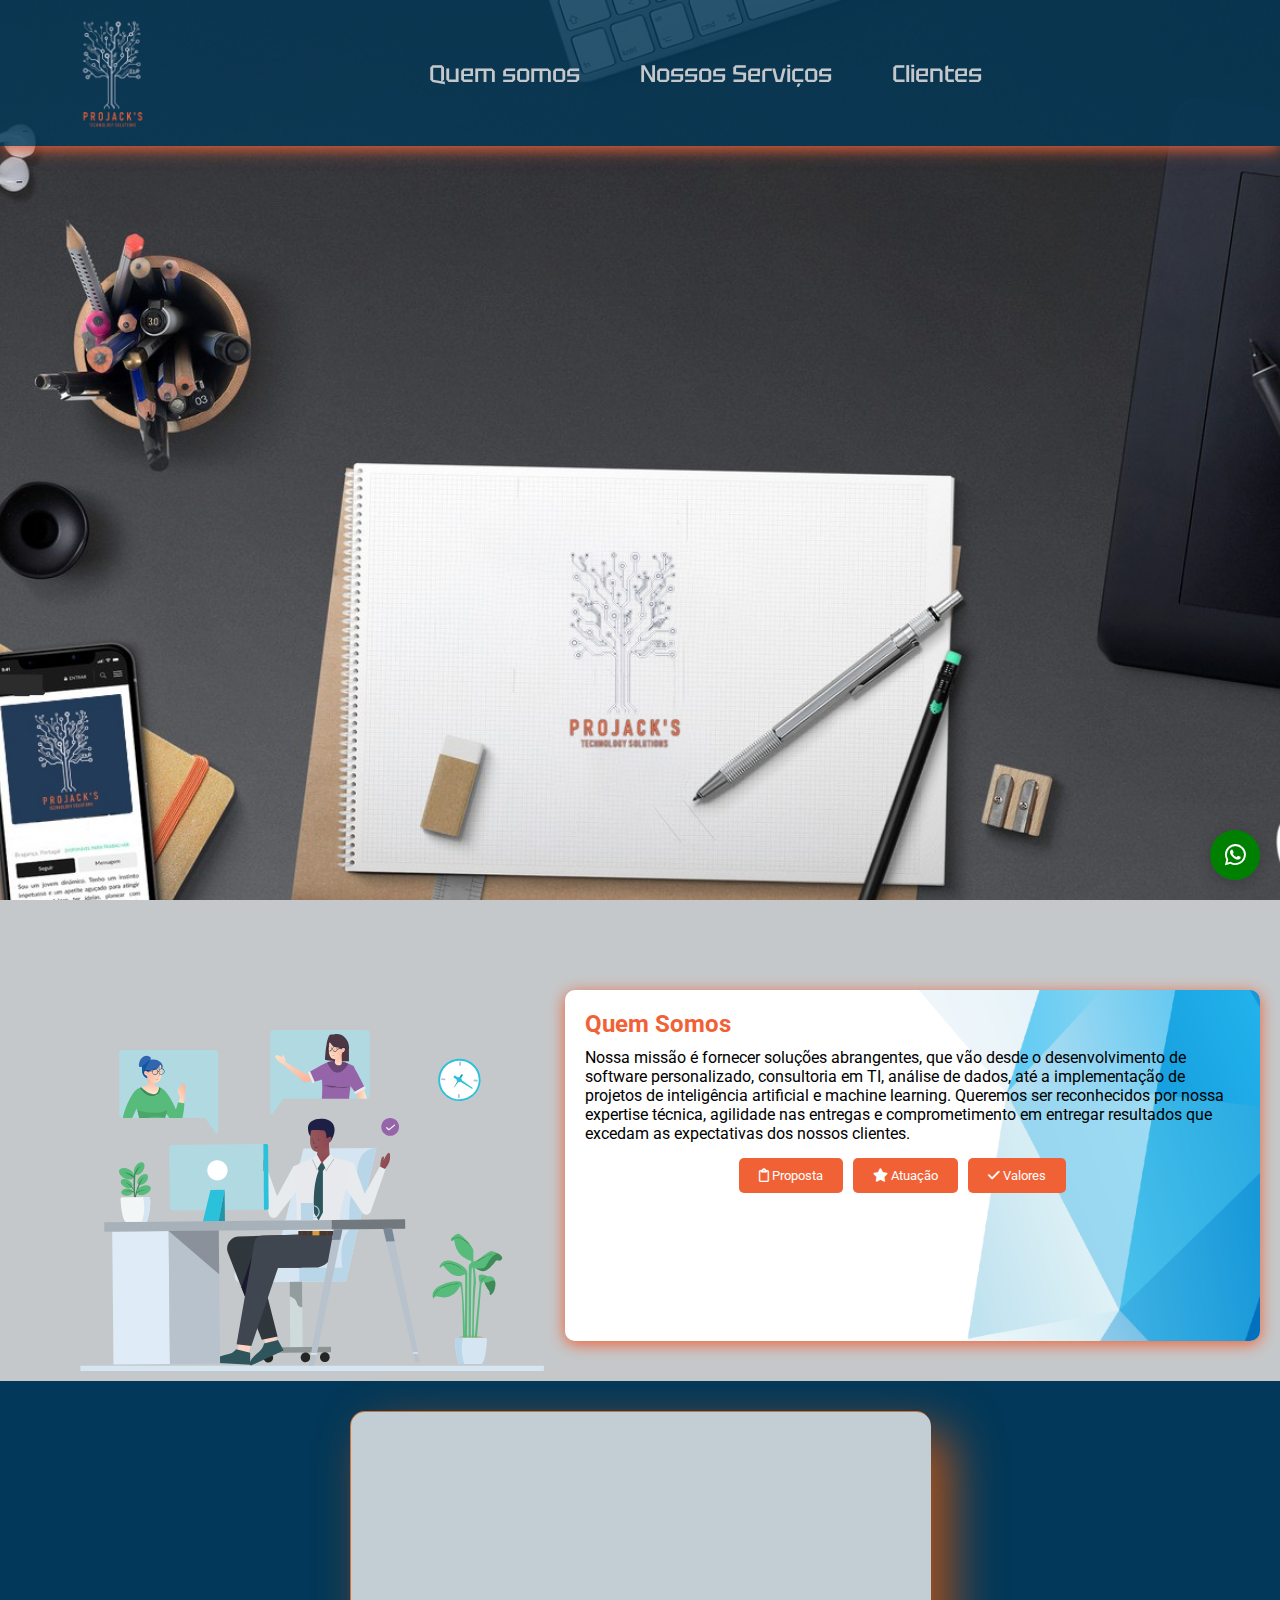
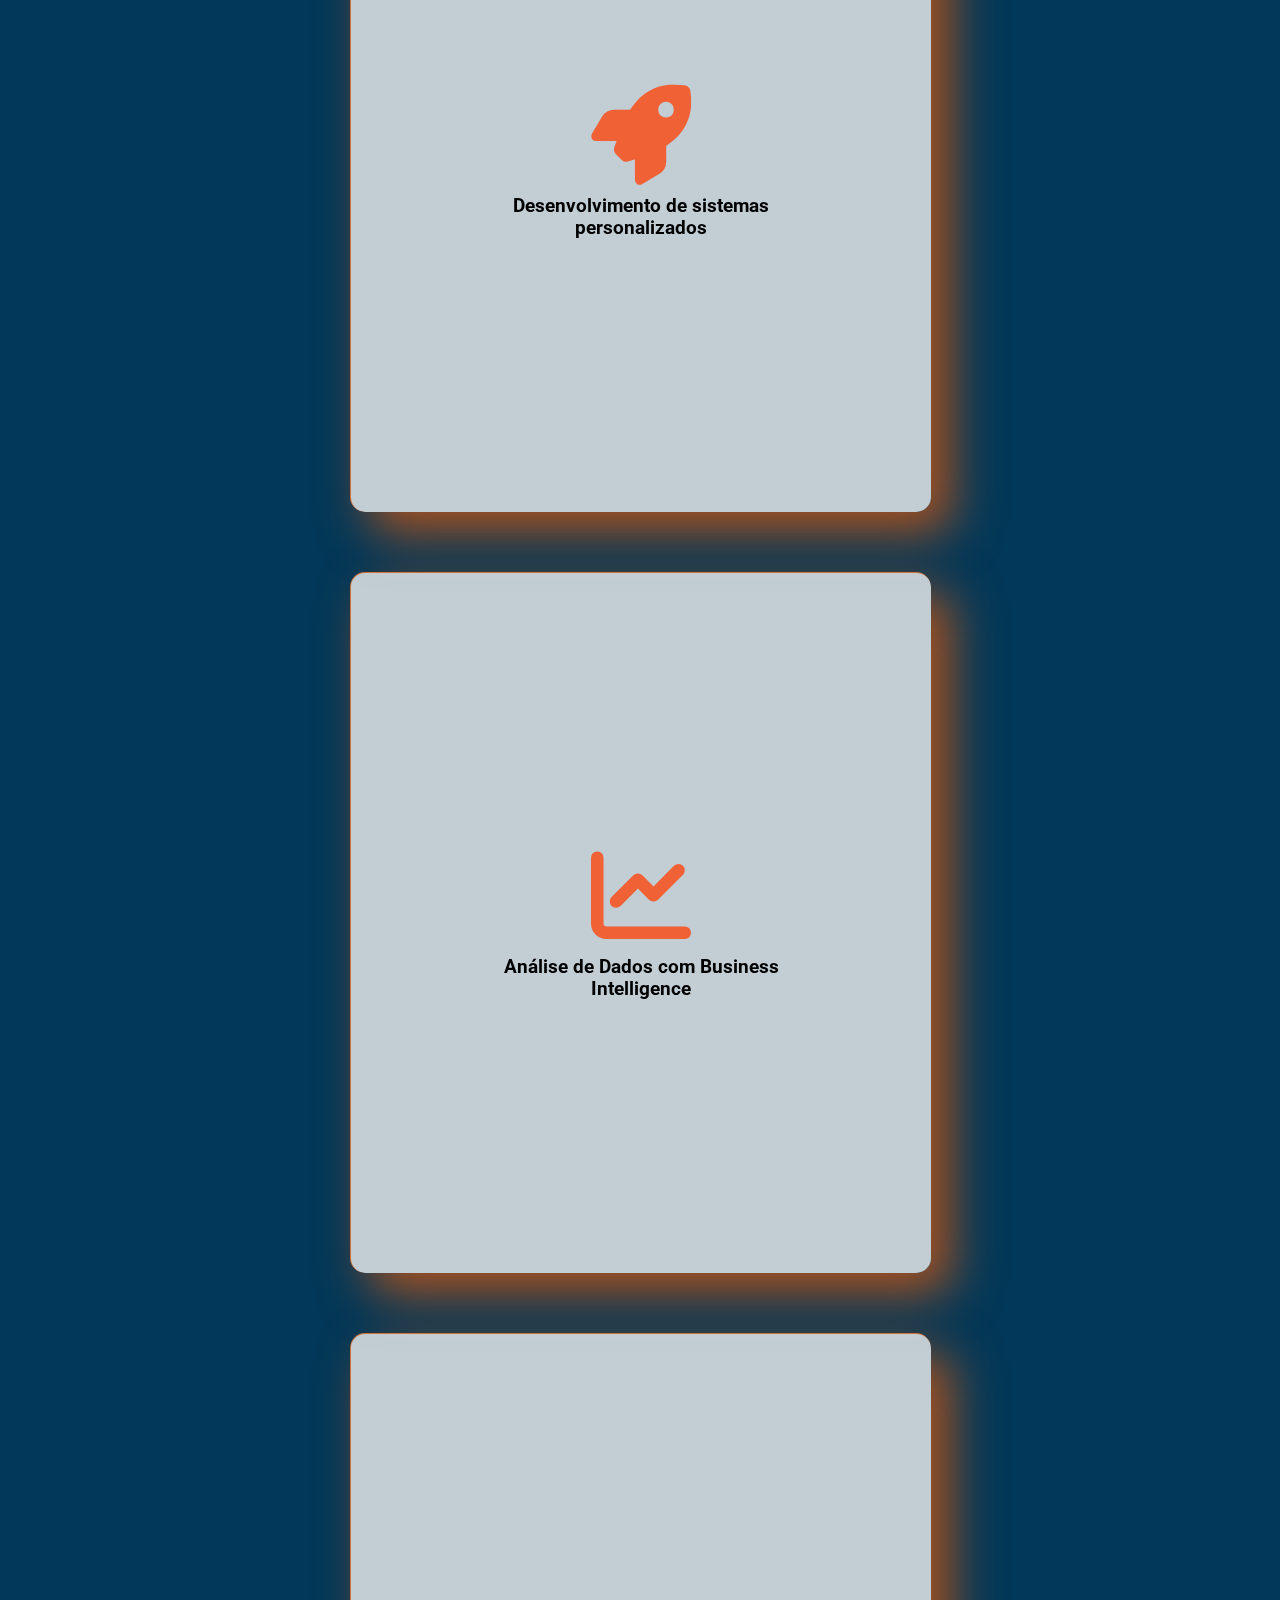
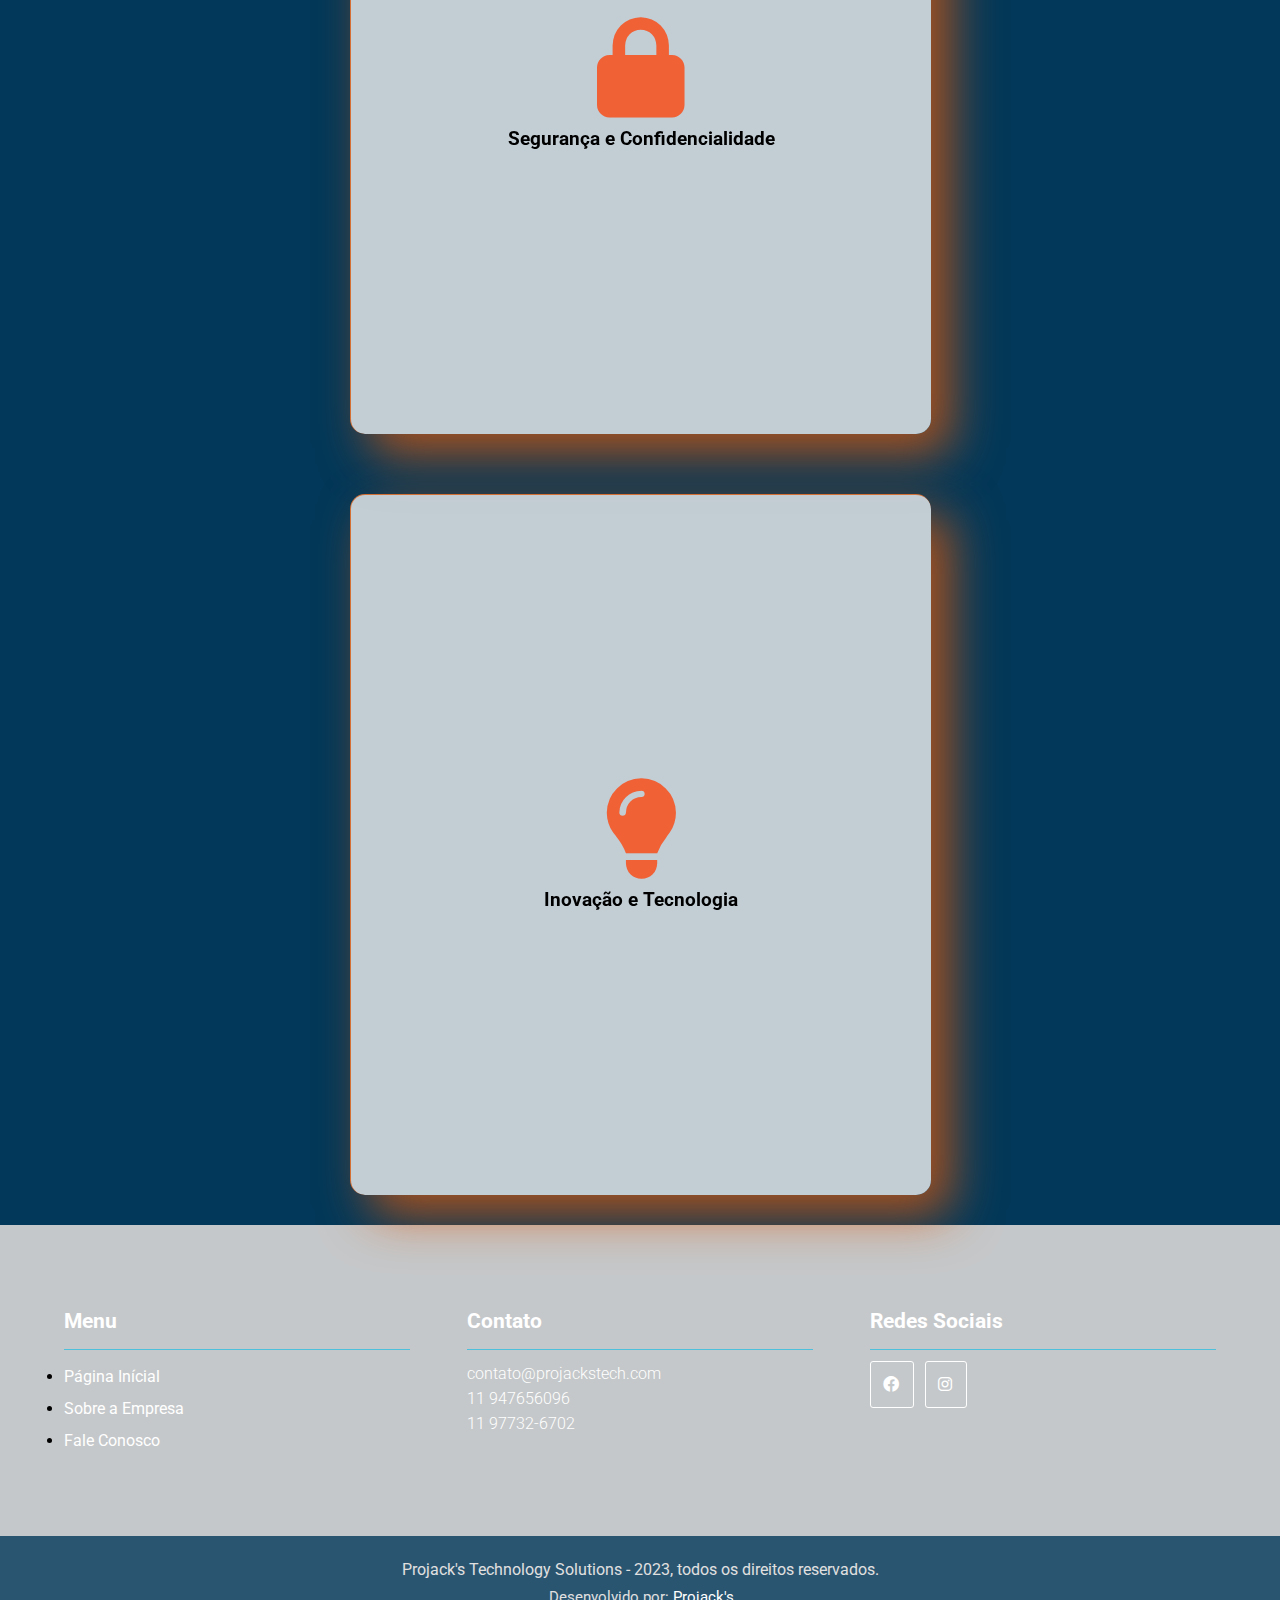
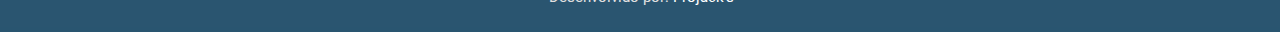
==== commit 5df31665: "Ultimo ajuste" ====
--- a/index.html
+++ b/index.html
@@ -22,7 +22,7 @@
       <div class="nav-list">
         <ul>
           <li class="nav-item"><a href="#quem-somos" class="nav-link smooth-scroll">Quem somos</a></li>
-          <li class="nav-item"><a href="#trabalhos" class="nav-link">Nossos Serviços</a></li>
+          <li class="nav-item"><a href="#trabalho" class="nav-link smooth-scroll">Nossos Serviços</a></li>
           <li class="nav-item"><a href="#" class="nav-link">Clientes</a></li>
         </ul>
       </div>
@@ -35,7 +35,7 @@
       <div class="mobile-menu">
         <ul>
           <li class="nav-item"><a href="#quem-somos" class="nav-link smooth-scroll">Quem somos</a></li>
-          <li class="nav-item"><a href="#trabalhos" class="nav-link">Nossos Serviços</a></li>
+          <li class="nav-item"><a href="#trabalho" class="nav-link smooth-scroll">Nossos Serviços</a></li>
           <li class="nav-item"><a href="#" class="nav-link">Clientes</a></li>
         </ul>
       </div>
@@ -109,7 +109,7 @@
   </div>
 </div>
 
-
+<div id="trabalho">
 <section class="trabalhos">
   <div class="container">
     <div class="card">
@@ -119,7 +119,10 @@
       </div>
       <div class="content">
         <h2>Desenvolvimento de Sistemas Personalizados</h2>
-        <p>Criamos sistemas sob medida para automatizar processos, otimizar a produtividade e fornecer uma experiência excepcional para seus clientes.</p>
+        <p>Criamos sistemas sob medida para automatizar processos, otimizar a produtividade e fornecer uma experiência excepcional para seus clientes. 
+          Com nossa equipe de desenvolvedores qualificados, utilizamos as melhores práticas e tecnologias modernas para criar soluções personalizadas que atendam às 
+          necessidades exclusivas do seu negócio. Desde o planejamento e design até a implementação e suporte contínuo, estamos comprometidos em entregar sistemas robustos, 
+          seguros e eficientes que impulsionem o crescimento de sua empresa.</p>
       </div>
     </div>
     <div class="card">
@@ -129,7 +132,10 @@
       </div>
       <div class="content">
         <h2>Análise de Dados com Business Intelligence</h2>
-        <p>Traduzimos informações complexas em insights estratégicos para embasar decisões inteligentes e alcançar vantagem competitiva.</p>
+        <p>Traduzimos informações complexas em insights estratégicos para embasar decisões inteligentes e alcançar vantagem competitiva. 
+          Nossa equipe de especialistas em análise de dados utiliza técnicas avançadas de Business Intelligence para coletar, processar e interpretar dados de sua empresa. 
+          Através de dashboards intuitivos e relatórios personalizados, você terá acesso a informações valiosas sobre o desempenho de seus negócios, 
+          permitindo que tome decisões informadas e estratégicas.</p>
       </div>
     </div>
     <div class="card">
@@ -139,7 +145,9 @@
       </div>
       <div class="content">
         <h2>Segurança e Confidencialidade</h2>
-        <p>Priorizamos a segurança dos seus dados e garantimos total confidencialidade em todas as etapas do projeto.</p>
+        <p>Priorizamos a segurança dos seus dados e garantimos total confidencialidade em todas as etapas do projeto. 
+          Nossa equipe implementa medidas avançadas de proteção para garantir a integridade e privacidade das informações de sua empresa. 
+          Com procedimentos rigorosos e sistemas robustos, você pode confiar que seus dados estão seguros em nossas mãos.</p>
       </div>
     </div>
       <div class="card">
@@ -149,16 +157,20 @@
         </div>
         <div class="content">
           <h2>Inovação e Tecnologia</h2>
-          <p>Utilizamos as tecnologias mais avançadas para oferecer soluções diferenciadas e alinhadas com as demandas do mercado.</p>
+          <p>Utilizamos as tecnologias mais avançadas para oferecer soluções diferenciadas e alinhadas com as demandas do mercado. 
+            Estamos sempre em busca de inovação e aprimoramento tecnológico para entregar produtos e serviços que impulsionem o crescimento de seus negócios. 
+            Nossa equipe de desenvolvimento está constantemente atualizada com as tendências do setor e pronta para implementar soluções tecnológicas inovadoras 
+            que elevem o nível de sua empresa no mercado.</p>
         </div>
       </div>
     </div>
   </div>
 </section>
+</div>
 
 <!-- Botão fixo do WhatsApp -->
 <div class="whatsapp-button">
-  <a href="https://api.whatsapp.com/send?phone=11977326702?text=Quero%20mais%20informações da Projacks!" target="_blank" rel="noopener noreferrer">
+  <a href="https://api.whatsapp.com/send?phone=11977326702" target="_blank" rel="noopener noreferrer">
     <i class="fab fa-whatsapp"></i> <!-- Ícone do WhatsApp do Font Awesome -->
   </a>
 </div>
--- a/style.css
+++ b/style.css
@@ -350,8 +350,8 @@
 
 .container .card{
   position: relative;
-  width: 280px;
-  height: 400px;
+  width: 580px;
+  height: 700px;
   margin: 30px;
   box-shadow: 20px 20px 50px rgba(218, 89, 14, 0.8);
   border-radius: 15px;
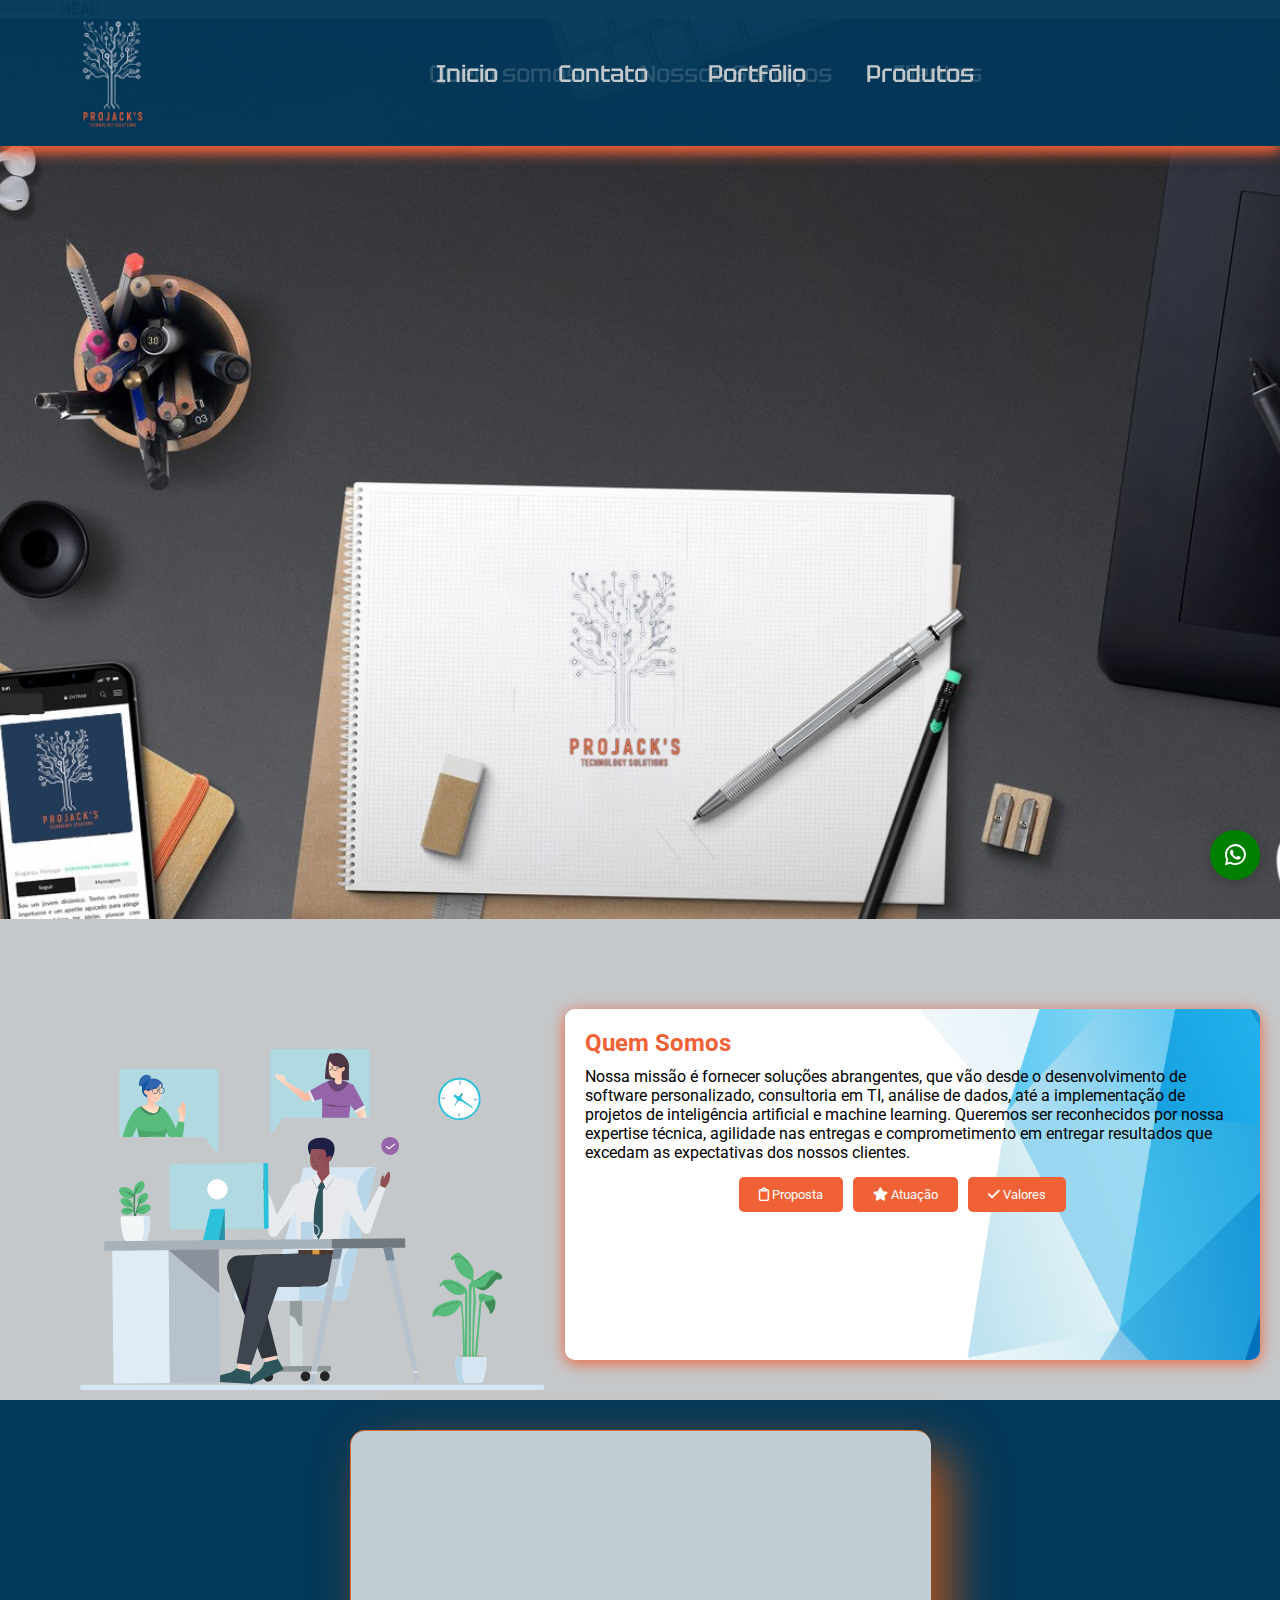
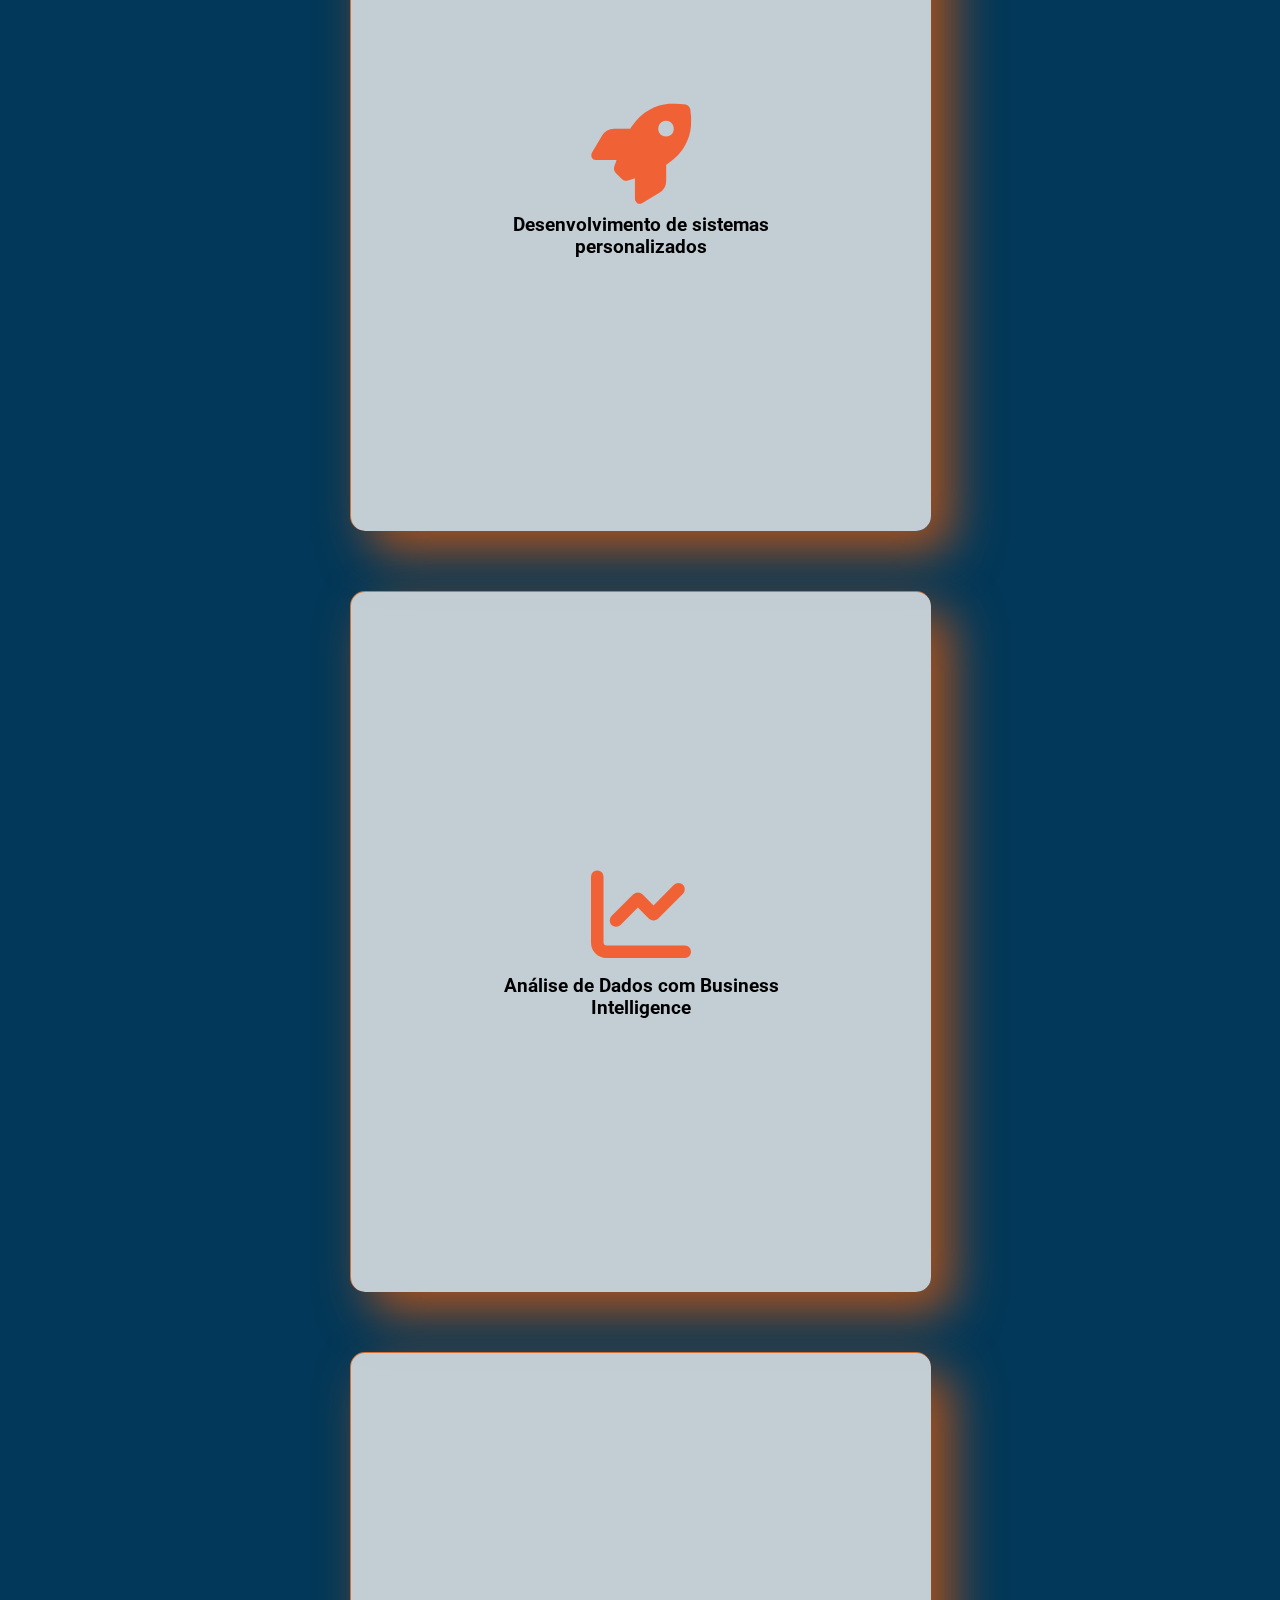
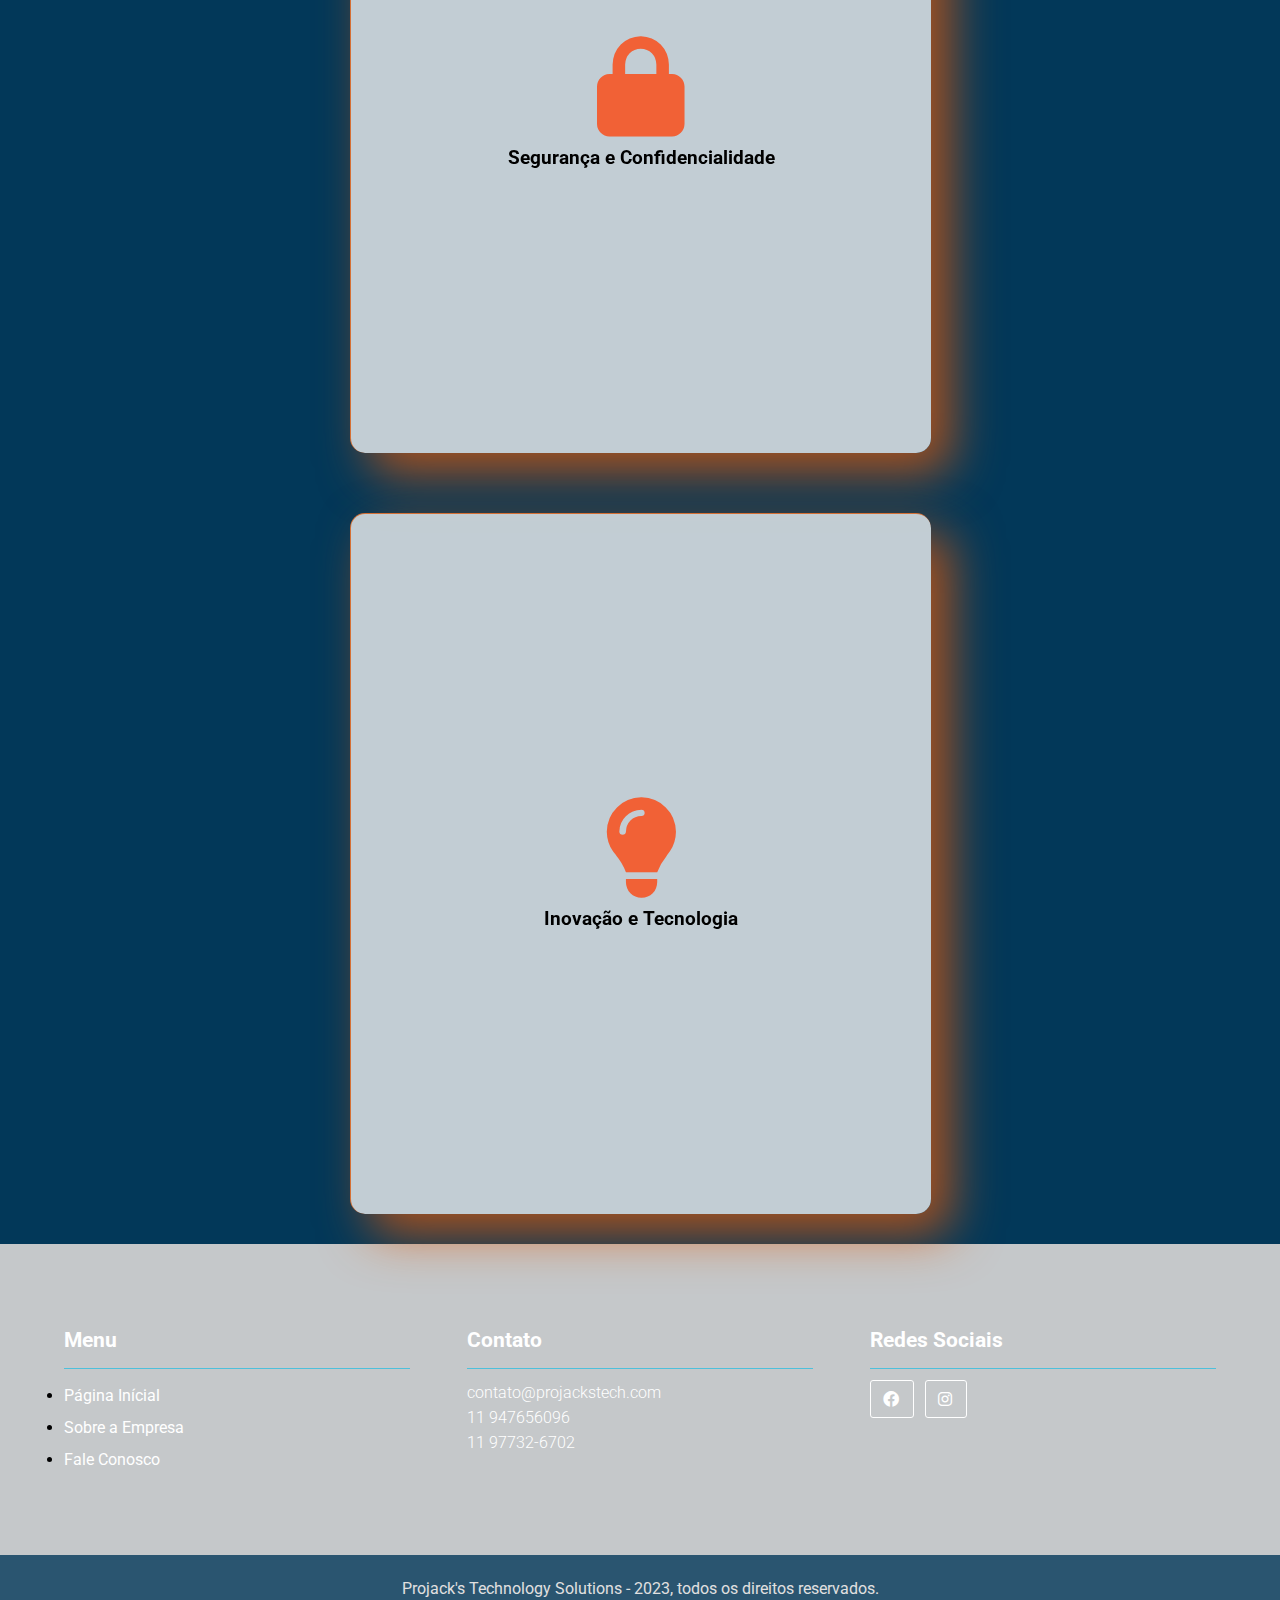
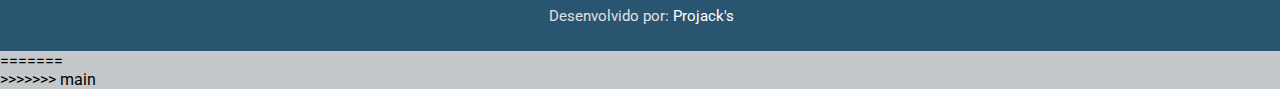
==== commit 05dea2bb: "Merge remote-tracking branch 'origin/main' into test" ====
--- a/index.html
+++ b/index.html
@@ -1,240 +1,305 @@
-<!DOCTYPE html>
-<html>
-<head>
-    <title>ProJack's - Em Breve</title>
-    <meta charset="UTF-8">
-    <meta http-equiv="x-UA-Compatible" content="IE=edge">
-    <meta name="viewport" content="width=device-width, initial-scale=1">
-    <link rel="stylesheet" href="style.css">
-    <link rel="icon" href="images/fundoprojacks.jpeg">
-    <link rel="stylesheet" type="text/css" href="fontawesome/fontawesome/css/all.min.css">
-</head>
-<body>
-  <header>
-    <nav class="nav-bar">
-      <div class="logo">
-        <a href="pagina-inicial.html">
-          <img src="images/logo-projacks-png.png" alt="Logo da ProJack's" class="img-responsive desktop-logo">
-          <img src="images/LOGO-PRO.png" alt="Mobile Logo da ProJack's" class="img-responsive mobile-logo">
-        </a>
-      </div>
-
-      <div class="nav-list">
-        <ul>
-          <li class="nav-item"><a href="#quem-somos" class="nav-link smooth-scroll">Quem somos</a></li>
-          <li class="nav-item"><a href="#trabalho" class="nav-link smooth-scroll">Nossos Serviços</a></li>
-          <li class="nav-item"><a href="#" class="nav-link">Clientes</a></li>
-        </ul>
-      </div>
-
-      <div class="mobile-menu-icon">
-        <button onclick="menuShow()">&#9776;</button>
-      </div>
-
-      <!-- Adicione a div abaixo que contém a lista de navegação -->
-      <div class="mobile-menu">
-        <ul>
-          <li class="nav-item"><a href="#quem-somos" class="nav-link smooth-scroll">Quem somos</a></li>
-          <li class="nav-item"><a href="#trabalho" class="nav-link smooth-scroll">Nossos Serviços</a></li>
-          <li class="nav-item"><a href="#" class="nav-link">Clientes</a></li>
-        </ul>
-      </div>
-    </nav>
-  </header>
-
-  <div class="banner-container">
-    <!-- Título acima do banner -->
-    <div class="titulo-banner">
-      <h1>Bem-Vindo à <span class="destaque">ProJack's!</span></h1>
-    </div>
-  </div>
-
-
-<!-- Seção Quem Somos -->
-<div id = "quem-somos" class="caixa">
-  <img src="images/quemsomosimage.svg" alt="Descrição da Imagem" class="quem-somos-image">
-  <div class="container-quem-somos">
-    
-    <div class="quem-somos-content">
-      
-      <div class="quem-somos-text">
-        <h2>Quem Somos</h2>
-        <p>Nossa missão é fornecer soluções abrangentes, que vão desde o desenvolvimento
-          de software personalizado, consultoria em TI, análise de dados, até a
-          implementação de projetos de inteligência artificial e machine learning. Queremos
-          ser reconhecidos por nossa expertise técnica, agilidade nas entregas e
-          comprometimento em entregar resultados que excedam as expectativas dos nossos
-          clientes.</p>
-        <!-- Botões para alternar o conteúdo -->
-        <div class="os-botoes">
-          <button class="botao-quem-somos" data-conteudo="conteudo-proposta">
-              <i class="fa-sharp fa-regular fa-clipboard"></i> Proposta
-          </button>
-          <button class="botao-quem-somos" data-conteudo="conteudo-atuacao">
-              <i class="fas fa-star"></i> Atuação
-          </button>
-          <button class="botao-quem-somos" data-conteudo="conteudo-valores">
-              <i class="fas fa-check"></i> Valores
-          </button>
-        </div>
-      </div>
-    </div>
-    <!-- Div para exibir o conteúdo alternado -->
-    <div class="conteudo-quem-somos" id="conteudo-proposta" style="display: none;">
-      <!-- Conteúdo do primeiro botão -->
-      <img src="images/proposta.png" alt="Descrição da Imagem 1">
-      <p>Nossa empresa se dedica a oferecer soluções inovadoras em desenvolvimento de sistemas personalizados e análise de dados avançada. 
-        Com uma equipe especializada e focada na excelência técnica, buscamos entender as necessidades únicas de nossos clientes e fornecer resultados que superem suas expectativas. 
-        Nosso compromisso com a inovação e a utilização das tecnologias mais recentes nos capacita a 
-        impulsionar o crescimento e o sucesso de nossos parceiros de negócios em todas as etapas. Junte-se a nós nesta jornada rumo a um futuro tecnológico promissor.</p>
-    </div>
-    <div class="conteudo-quem-somos" id="conteudo-atuacao" style="display: none;">
-      <!-- Conteúdo do segundo botão -->
-      <img src="images/atuacao.png" alt="Descrição da Imagem 2">
-      <p>Somos especialistas em desenvolvimento de sistemas personalizados e análise/ciência de dados. 
-        Nossa equipe altamente qualificada projeta soluções inovadoras, sob medida para cada cliente, entregando produtos robustos e intuitivos. 
-        Na análise de dados, traduzimos informações complexas em insights estratégicos para embasar decisões e alcançar vantagem competitiva. 
-        Nosso compromisso é fornecer soluções de alta qualidade que impulsionem o crescimento e o sucesso dos negócios de nossos clientes.</p>
-    </div>
-    <div class="conteudo-quem-somos" id="conteudo-valores" style="display: none;">
-      <!-- Conteúdo do terceiro botão -->
-      <img src="images/valores.png" alt="Descrição da Imagem 3">
-      <p>Nossos valores fundamentais guiam cada aspecto do nosso trabalho. 
-        Com foco na excelência, buscamos constantemente superar as expectativas dos nossos clientes, entregando soluções de alta qualidade e eficácia. 
-        Valorizamos a inovação, promovendo o desenvolvimento contínuo de tecnologias avançadas para oferecer soluções diferenciadas e alinhadas com as demandas do mercado. 
-        A transparência é essencial em nossas relações, mantendo a confiança e o respeito mútuo com clientes, parceiros e colaboradores. 
-        Além disso, prezamos pela ética em todas as nossas ações, mantendo a integridade e a responsabilidade social como pilares centrais da nossa atuação. 
-        Unidos por uma cultura de colaboração, buscamos o crescimento conjunto, valorizando e incentivando a diversidade de ideias e perspectivas.</p>
-    </div>
-  </div>
-</div>
-
-<div id="trabalho">
-<section class="trabalhos">
-  <div class="container">
-    <div class="card">
-      <div class="icon-container">
-        <i class="fas fa-rocket"></i>
-        <h3>Desenvolvimento de sistemas personalizados</h3>
-      </div>
-      <div class="content">
-        <h2>Desenvolvimento de Sistemas Personalizados</h2>
-        <p>Criamos sistemas sob medida para automatizar processos, otimizar a produtividade e fornecer uma experiência excepcional para seus clientes. 
-          Com nossa equipe de desenvolvedores qualificados, utilizamos as melhores práticas e tecnologias modernas para criar soluções personalizadas que atendam às 
-          necessidades exclusivas do seu negócio. Desde o planejamento e design até a implementação e suporte contínuo, estamos comprometidos em entregar sistemas robustos, 
-          seguros e eficientes que impulsionem o crescimento de sua empresa.</p>
-      </div>
-    </div>
-    <div class="card">
-      <div class="icon-container">
-        <i class="fas fa-chart-line"></i>
-        <h3>Análise de Dados com Business Intelligence</h3>
-      </div>
-      <div class="content">
-        <h2>Análise de Dados com Business Intelligence</h2>
-        <p>Traduzimos informações complexas em insights estratégicos para embasar decisões inteligentes e alcançar vantagem competitiva. 
-          Nossa equipe de especialistas em análise de dados utiliza técnicas avançadas de Business Intelligence para coletar, processar e interpretar dados de sua empresa. 
-          Através de dashboards intuitivos e relatórios personalizados, você terá acesso a informações valiosas sobre o desempenho de seus negócios, 
-          permitindo que tome decisões informadas e estratégicas.</p>
-      </div>
-    </div>
-    <div class="card">
-      <div class="icon-container">
-        <i class="fas fa-lock"></i>
-        <h3>Segurança e Confidencialidade</h3>
-      </div>
-      <div class="content">
-        <h2>Segurança e Confidencialidade</h2>
-        <p>Priorizamos a segurança dos seus dados e garantimos total confidencialidade em todas as etapas do projeto. 
-          Nossa equipe implementa medidas avançadas de proteção para garantir a integridade e privacidade das informações de sua empresa. 
-          Com procedimentos rigorosos e sistemas robustos, você pode confiar que seus dados estão seguros em nossas mãos.</p>
-      </div>
-    </div>
-      <div class="card">
-        <div class="icon-container">
-          <i class="fas fa-lightbulb"></i>
-          <h3>Inovação e Tecnologia</h3>
-        </div>
-        <div class="content">
-          <h2>Inovação e Tecnologia</h2>
-          <p>Utilizamos as tecnologias mais avançadas para oferecer soluções diferenciadas e alinhadas com as demandas do mercado. 
-            Estamos sempre em busca de inovação e aprimoramento tecnológico para entregar produtos e serviços que impulsionem o crescimento de seus negócios. 
-            Nossa equipe de desenvolvimento está constantemente atualizada com as tendências do setor e pronta para implementar soluções tecnológicas inovadoras 
-            que elevem o nível de sua empresa no mercado.</p>
-        </div>
-      </div>
-    </div>
-  </div>
-</section>
-</div>
-
-<!-- Botão fixo do WhatsApp -->
-<div class="whatsapp-button">
-  <a href="https://api.whatsapp.com/send?phone=11977326702" target="_blank" rel="noopener noreferrer">
-    <i class="fab fa-whatsapp"></i> <!-- Ícone do WhatsApp do Font Awesome -->
-  </a>
-</div>
-
-    <!-- Footer -->
-    <footer class="main_footer ">
-    
-      <div class="content">
-  
-          <div class="colfooter">
-              
-              <h3 class="titleFooter"> Menu</h3>
-              
-              <ul>
-              
-                <li><a href="www.projackstech.com" title="Página Inícial">Página Inícial</a></li>
-                <li><a href="#quem-somos" title="Sobre a Empresa">Sobre a Empresa</a></li>
-                <li><a href="#" title="Fale Conosco">Fale Conosco</a></li>
-              
-              </ul>
-  
-          </div><!--Col Footer 1-->        
-  
-          <div class="colfooter">
-             
-             <h3 class="titleFooter"> Contato</h3>
-             <p><i class="icon icon-mail"></i> contato@projackstech.com</p>
-             <p><i class="icon icon-phone"></i> 11 947656096</p>
-             <p><i class="icon icon-whatsapp"></i> 11 97732-6702</p>
-  
-          </div><!--Col Footer 2-->
-  
-          <div class="colfooter">
-             
-             <h3 class="titleFooter"> Redes Sociais</h3>
-              
-             <a href="https://instagram.com/@projackstech" class="botao"><span> <i class="fa-brands fa-facebook"></i> </span></a>            
-             <a href="https://instagram.com/@projackstech"  class="botao"><span> <i class="fa-brands fa-instagram"></i> </span></a>                    
-  
-          </div><!--Col Footer 3-->
-  
-  
-          <div class="clear"></div>
-      
-      </div><!--Contant-->
-  
-      <div class="main_footer_copy">
-          
-          <p class="m-b-footer"> Projack's Technology Solutions - 2023, todos os direitos reservados.</p> 
-          <p class="by"><i class="icon icon-heart-3"></i> Desenvolvido por: <a href="projackstech.com" title="Seu nome">Projack's</a></p>
-      
-      </div>
-  
-  </footer>
-  <!-- Restante do conteúdo da página -->
-  <script src="script.js"></script> <!-- Importação do arquivo script.js -->
-  <script src="vanilla.js"></script> <!-- Importação do arquivo vanilla.js -->
-  <script>
-    VanillaTilt.init(document.querySelectorAll(".card"), {
-      max: 25,
-      speed: 400,
-      glare: true,
-    });
-
-  </script>
-</body>
-</html>
+<<<<<<< HEAD
+<!DOCTYPE html>
+<html>
+<head>
+    <title>ProJack's - Em Breve</title>
+    <meta charset="UTF-8">
+    <meta http-equiv="x-UA-Compatible" content="IE=edge">
+    <meta name="viewport" content="width=device-width, initial-scale=1">
+    <link rel="stylesheet" href="style.css">
+    <link rel="icon" href="images/fundoprojacks.jpeg">
+    <link rel="stylesheet" type="text/css" href="fontawesome/fontawesome/css/all.min.css">
+</head>
+<body>
+  <header>
+    <nav class="nav-bar">
+      <div class="logo">
+        <a href="pagina-inicial.html">
+          <img src="images/logo-projacks-png.png" alt="Logo da ProJack's" class="img-responsive desktop-logo">
+          <img src="images/LOGO-PRO.png" alt="Mobile Logo da ProJack's" class="img-responsive mobile-logo">
+        </a>
+      </div>
+
+      <div class="nav-list">
+        <ul>
+          <li class="nav-item"><a href="#quem-somos" class="nav-link smooth-scroll">Quem somos</a></li>
+          <li class="nav-item"><a href="#trabalho" class="nav-link smooth-scroll">Nossos Serviços</a></li>
+          <li class="nav-item"><a href="#" class="nav-link">Clientes</a></li>
+        </ul>
+      </div>
+
+      <div class="mobile-menu-icon">
+        <button onclick="menuShow()">&#9776;</button>
+      </div>
+
+      <!-- Adicione a div abaixo que contém a lista de navegação -->
+      <div class="mobile-menu">
+        <ul>
+          <li class="nav-item"><a href="#quem-somos" class="nav-link smooth-scroll">Quem somos</a></li>
+          <li class="nav-item"><a href="#trabalho" class="nav-link smooth-scroll">Nossos Serviços</a></li>
+          <li class="nav-item"><a href="#" class="nav-link">Clientes</a></li>
+        </ul>
+      </div>
+    </nav>
+  </header>
+
+  <div class="banner-container">
+    <!-- Título acima do banner -->
+    <div class="titulo-banner">
+      <h1>Bem-Vindo à <span class="destaque">ProJack's!</span></h1>
+    </div>
+  </div>
+
+
+<!-- Seção Quem Somos -->
+<div id = "quem-somos" class="caixa">
+  <img src="images/quemsomosimage.svg" alt="Descrição da Imagem" class="quem-somos-image">
+  <div class="container-quem-somos">
+    
+    <div class="quem-somos-content">
+      
+      <div class="quem-somos-text">
+        <h2>Quem Somos</h2>
+        <p>Nossa missão é fornecer soluções abrangentes, que vão desde o desenvolvimento
+          de software personalizado, consultoria em TI, análise de dados, até a
+          implementação de projetos de inteligência artificial e machine learning. Queremos
+          ser reconhecidos por nossa expertise técnica, agilidade nas entregas e
+          comprometimento em entregar resultados que excedam as expectativas dos nossos
+          clientes.</p>
+        <!-- Botões para alternar o conteúdo -->
+        <div class="os-botoes">
+          <button class="botao-quem-somos" data-conteudo="conteudo-proposta">
+              <i class="fa-sharp fa-regular fa-clipboard"></i> Proposta
+          </button>
+          <button class="botao-quem-somos" data-conteudo="conteudo-atuacao">
+              <i class="fas fa-star"></i> Atuação
+          </button>
+          <button class="botao-quem-somos" data-conteudo="conteudo-valores">
+              <i class="fas fa-check"></i> Valores
+          </button>
+        </div>
+      </div>
+    </div>
+    <!-- Div para exibir o conteúdo alternado -->
+    <div class="conteudo-quem-somos" id="conteudo-proposta" style="display: none;">
+      <!-- Conteúdo do primeiro botão -->
+      <img src="images/proposta.png" alt="Descrição da Imagem 1">
+      <p>Nossa empresa se dedica a oferecer soluções inovadoras em desenvolvimento de sistemas personalizados e análise de dados avançada. 
+        Com uma equipe especializada e focada na excelência técnica, buscamos entender as necessidades únicas de nossos clientes e fornecer resultados que superem suas expectativas. 
+        Nosso compromisso com a inovação e a utilização das tecnologias mais recentes nos capacita a 
+        impulsionar o crescimento e o sucesso de nossos parceiros de negócios em todas as etapas. Junte-se a nós nesta jornada rumo a um futuro tecnológico promissor.</p>
+    </div>
+    <div class="conteudo-quem-somos" id="conteudo-atuacao" style="display: none;">
+      <!-- Conteúdo do segundo botão -->
+      <img src="images/atuacao.png" alt="Descrição da Imagem 2">
+      <p>Somos especialistas em desenvolvimento de sistemas personalizados e análise/ciência de dados. 
+        Nossa equipe altamente qualificada projeta soluções inovadoras, sob medida para cada cliente, entregando produtos robustos e intuitivos. 
+        Na análise de dados, traduzimos informações complexas em insights estratégicos para embasar decisões e alcançar vantagem competitiva. 
+        Nosso compromisso é fornecer soluções de alta qualidade que impulsionem o crescimento e o sucesso dos negócios de nossos clientes.</p>
+    </div>
+    <div class="conteudo-quem-somos" id="conteudo-valores" style="display: none;">
+      <!-- Conteúdo do terceiro botão -->
+      <img src="images/valores.png" alt="Descrição da Imagem 3">
+      <p>Nossos valores fundamentais guiam cada aspecto do nosso trabalho. 
+        Com foco na excelência, buscamos constantemente superar as expectativas dos nossos clientes, entregando soluções de alta qualidade e eficácia. 
+        Valorizamos a inovação, promovendo o desenvolvimento contínuo de tecnologias avançadas para oferecer soluções diferenciadas e alinhadas com as demandas do mercado. 
+        A transparência é essencial em nossas relações, mantendo a confiança e o respeito mútuo com clientes, parceiros e colaboradores. 
+        Além disso, prezamos pela ética em todas as nossas ações, mantendo a integridade e a responsabilidade social como pilares centrais da nossa atuação. 
+        Unidos por uma cultura de colaboração, buscamos o crescimento conjunto, valorizando e incentivando a diversidade de ideias e perspectivas.</p>
+    </div>
+  </div>
+</div>
+
+<div id="trabalho">
+<section class="trabalhos">
+  <div class="container">
+    <div class="card">
+      <div class="icon-container">
+        <i class="fas fa-rocket"></i>
+        <h3>Desenvolvimento de sistemas personalizados</h3>
+      </div>
+      <div class="content">
+        <h2>Desenvolvimento de Sistemas Personalizados</h2>
+        <p>Criamos sistemas sob medida para automatizar processos, otimizar a produtividade e fornecer uma experiência excepcional para seus clientes. 
+          Com nossa equipe de desenvolvedores qualificados, utilizamos as melhores práticas e tecnologias modernas para criar soluções personalizadas que atendam às 
+          necessidades exclusivas do seu negócio. Desde o planejamento e design até a implementação e suporte contínuo, estamos comprometidos em entregar sistemas robustos, 
+          seguros e eficientes que impulsionem o crescimento de sua empresa.</p>
+      </div>
+    </div>
+    <div class="card">
+      <div class="icon-container">
+        <i class="fas fa-chart-line"></i>
+        <h3>Análise de Dados com Business Intelligence</h3>
+      </div>
+      <div class="content">
+        <h2>Análise de Dados com Business Intelligence</h2>
+        <p>Traduzimos informações complexas em insights estratégicos para embasar decisões inteligentes e alcançar vantagem competitiva. 
+          Nossa equipe de especialistas em análise de dados utiliza técnicas avançadas de Business Intelligence para coletar, processar e interpretar dados de sua empresa. 
+          Através de dashboards intuitivos e relatórios personalizados, você terá acesso a informações valiosas sobre o desempenho de seus negócios, 
+          permitindo que tome decisões informadas e estratégicas.</p>
+      </div>
+    </div>
+    <div class="card">
+      <div class="icon-container">
+        <i class="fas fa-lock"></i>
+        <h3>Segurança e Confidencialidade</h3>
+      </div>
+      <div class="content">
+        <h2>Segurança e Confidencialidade</h2>
+        <p>Priorizamos a segurança dos seus dados e garantimos total confidencialidade em todas as etapas do projeto. 
+          Nossa equipe implementa medidas avançadas de proteção para garantir a integridade e privacidade das informações de sua empresa. 
+          Com procedimentos rigorosos e sistemas robustos, você pode confiar que seus dados estão seguros em nossas mãos.</p>
+      </div>
+    </div>
+      <div class="card">
+        <div class="icon-container">
+          <i class="fas fa-lightbulb"></i>
+          <h3>Inovação e Tecnologia</h3>
+        </div>
+        <div class="content">
+          <h2>Inovação e Tecnologia</h2>
+          <p>Utilizamos as tecnologias mais avançadas para oferecer soluções diferenciadas e alinhadas com as demandas do mercado. 
+            Estamos sempre em busca de inovação e aprimoramento tecnológico para entregar produtos e serviços que impulsionem o crescimento de seus negócios. 
+            Nossa equipe de desenvolvimento está constantemente atualizada com as tendências do setor e pronta para implementar soluções tecnológicas inovadoras 
+            que elevem o nível de sua empresa no mercado.</p>
+        </div>
+      </div>
+    </div>
+  </div>
+</section>
+</div>
+
+<!-- Botão fixo do WhatsApp -->
+<div class="whatsapp-button">
+  <a href="https://api.whatsapp.com/send?phone=11977326702" target="_blank" rel="noopener noreferrer">
+    <i class="fab fa-whatsapp"></i> <!-- Ícone do WhatsApp do Font Awesome -->
+  </a>
+</div>
+
+    <!-- Footer -->
+    <footer class="main_footer ">
+    
+      <div class="content">
+  
+          <div class="colfooter">
+              
+              <h3 class="titleFooter"> Menu</h3>
+              
+              <ul>
+              
+                <li><a href="www.projackstech.com" title="Página Inícial">Página Inícial</a></li>
+                <li><a href="#quem-somos" title="Sobre a Empresa">Sobre a Empresa</a></li>
+                <li><a href="#" title="Fale Conosco">Fale Conosco</a></li>
+              
+              </ul>
+  
+          </div><!--Col Footer 1-->        
+  
+          <div class="colfooter">
+             
+             <h3 class="titleFooter"> Contato</h3>
+             <p><i class="icon icon-mail"></i> contato@projackstech.com</p>
+             <p><i class="icon icon-phone"></i> 11 947656096</p>
+             <p><i class="icon icon-whatsapp"></i> 11 97732-6702</p>
+  
+          </div><!--Col Footer 2-->
+  
+          <div class="colfooter">
+             
+             <h3 class="titleFooter"> Redes Sociais</h3>
+              
+             <a href="https://instagram.com/@projackstech" class="botao"><span> <i class="fa-brands fa-facebook"></i> </span></a>            
+             <a href="https://instagram.com/@projackstech"  class="botao"><span> <i class="fa-brands fa-instagram"></i> </span></a>                    
+  
+          </div><!--Col Footer 3-->
+  
+  
+          <div class="clear"></div>
+      
+      </div><!--Contant-->
+  
+      <div class="main_footer_copy">
+          
+          <p class="m-b-footer"> Projack's Technology Solutions - 2023, todos os direitos reservados.</p> 
+          <p class="by"><i class="icon icon-heart-3"></i> Desenvolvido por: <a href="projackstech.com" title="Seu nome">Projack's</a></p>
+      
+      </div>
+  
+  </footer>
+  <!-- Restante do conteúdo da página -->
+  <script src="script.js"></script> <!-- Importação do arquivo script.js -->
+  <script src="vanilla.js"></script> <!-- Importação do arquivo vanilla.js -->
+  <script>
+    VanillaTilt.init(document.querySelectorAll(".card"), {
+      max: 25,
+      speed: 400,
+      glare: true,
+    });
+
+  </script>
+</body>
+</html>
+=======
+<!DOCTYPE html>
+<html>
+<head>
+    <title>ProJack's - Em Breve</title>
+    <meta charset="UTF-8">
+    <meta http-equiv="x-UA-Compatible" content="IE=edge">
+    <meta name="viewport" content="width=device-width, initial-scale=1">
+    <link rel="stylesheet" href="style.css">
+    <link rel="icon" href="images/fundoprojacks.jpeg">
+    
+</head>
+<body>
+  <header>
+    <nav class="nav-bar">
+      <div class="logo">
+        <a href="pagina-inicial.html">
+          <img src="images/logo-projacks-png.png" alt="Logo da ProJack's" class="img-responsive" width="150">
+        </a>
+      </div>
+  
+      <div class="nav-list">
+        <ul>
+          <li class="nav-item"><a href="#" class="nav-link">Inicio</a></li>
+          <li class="nav-item"><a href="#" class="nav-link">Contato</a></li>
+          <li class="nav-item"><a href="#" class="nav-link">Portfólio</a></li>
+          <li class="nav-item"><a href="#" class="nav-link">Produtos</a></li>
+        </ul>
+      </div>
+  
+      <div class="mobile-menu-icon">
+        <button onclick="menuShow()">&#9776;</button>
+      </div>
+
+      
+      
+    </nav>
+    
+
+    <!-- Adicione a div abaixo que contém a lista de navegação -->
+    <div class="mobile-menu">
+      <ul>
+        <li class="nav-item"><a href="#" class="nav-link">Inicio</a></li>
+        <li class="nav-item"><a href="#" class="nav-link">Contato</a></li>
+        <li class="nav-item"><a href="#" class="nav-link">Portfólio</a></li>
+        <li class="nav-item"><a href="#" class="nav-link">Produtos</a></li>
+      </ul>
+    </div>
+  </header>
+
+  <!-- Restante do conteúdo da página -->
+  <script src="script.js"></script> <!-- Importação do arquivo script.js -->
+</body>
+</html>
+
+
+
+
+
+
+
+
+
+>>>>>>> main
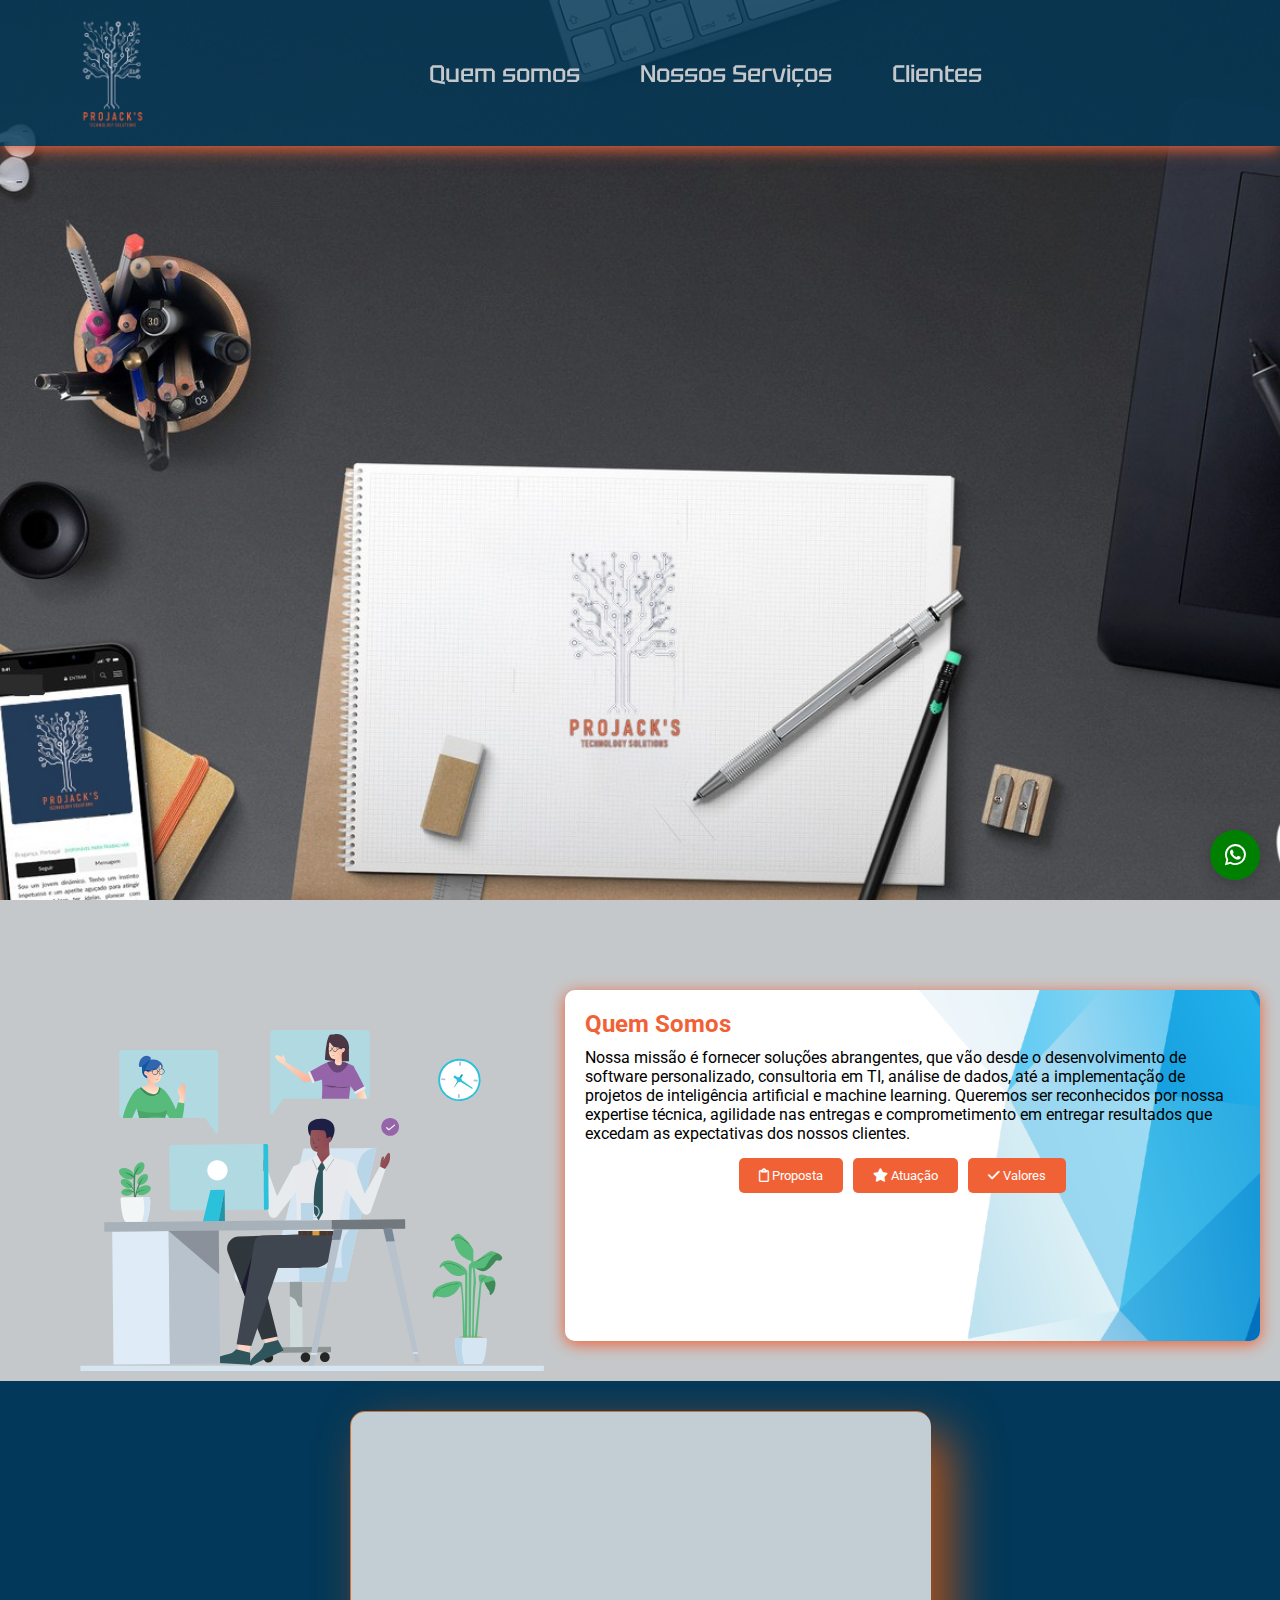
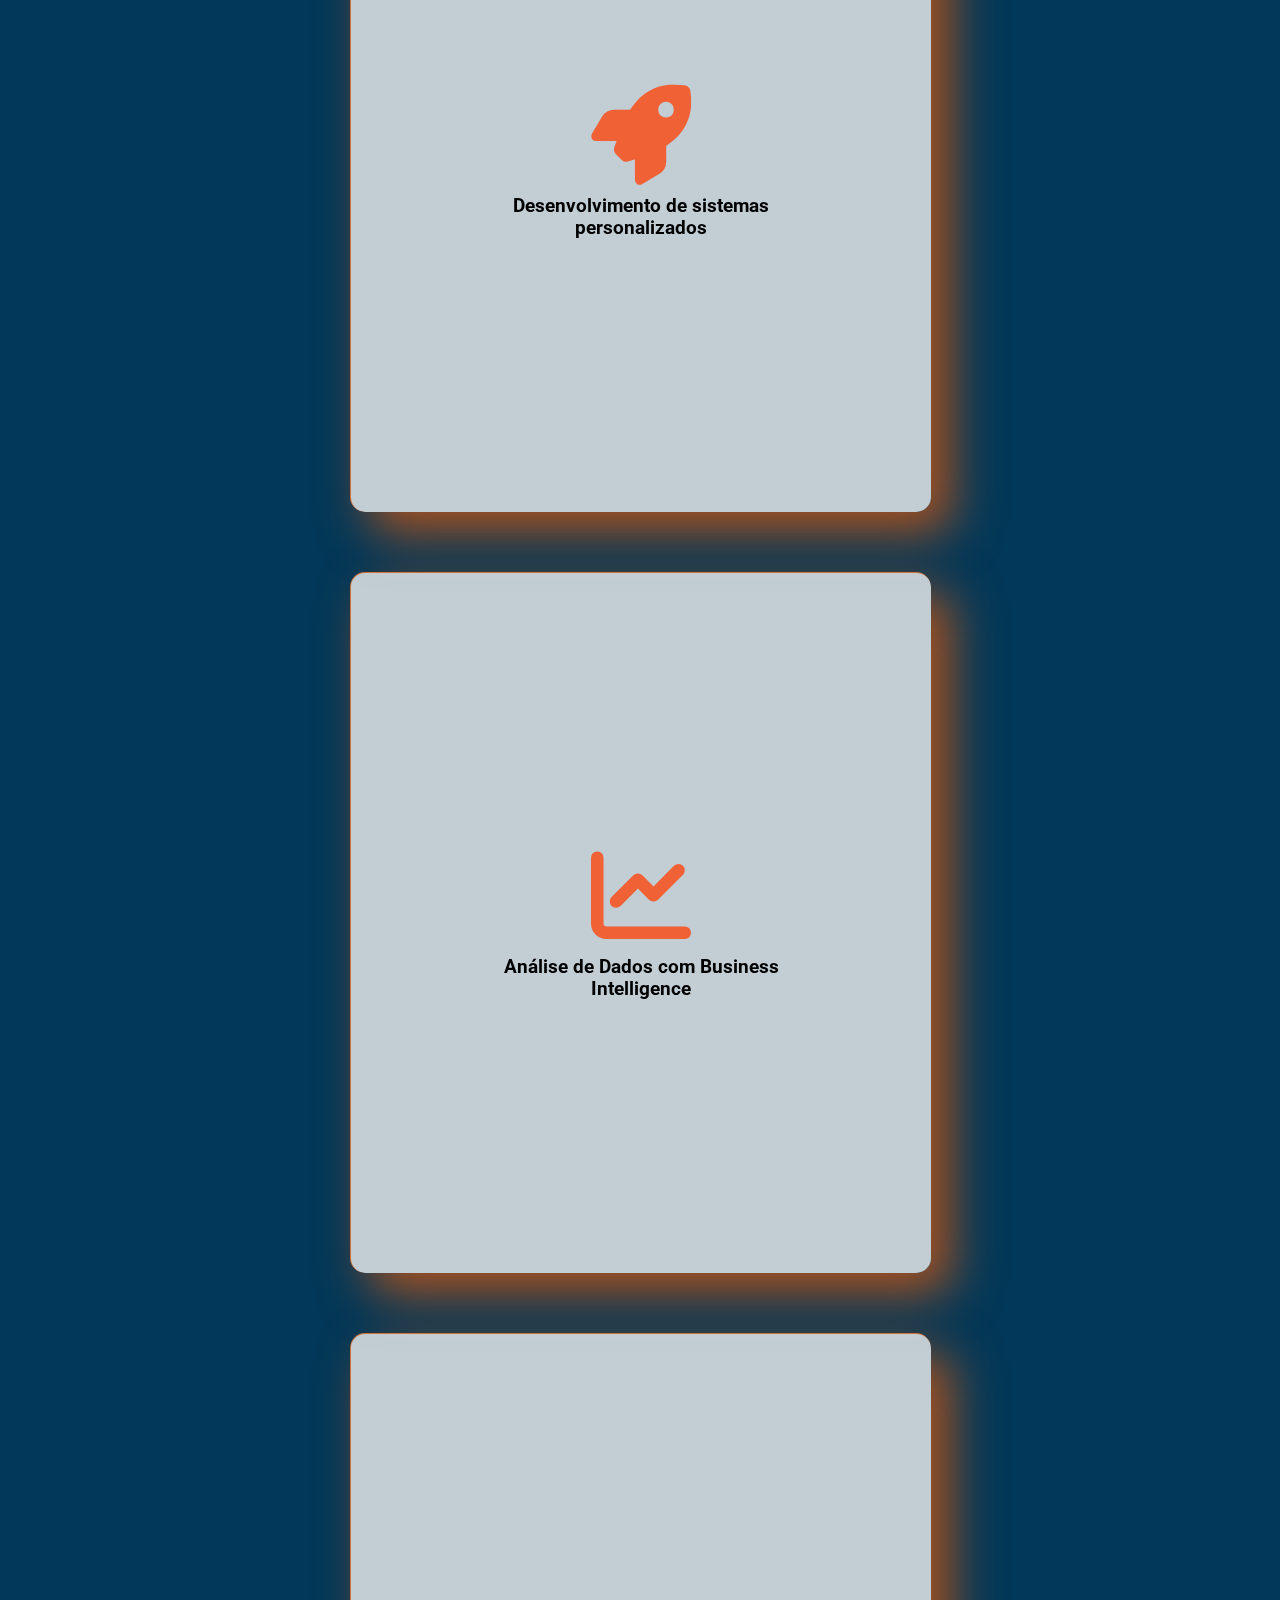
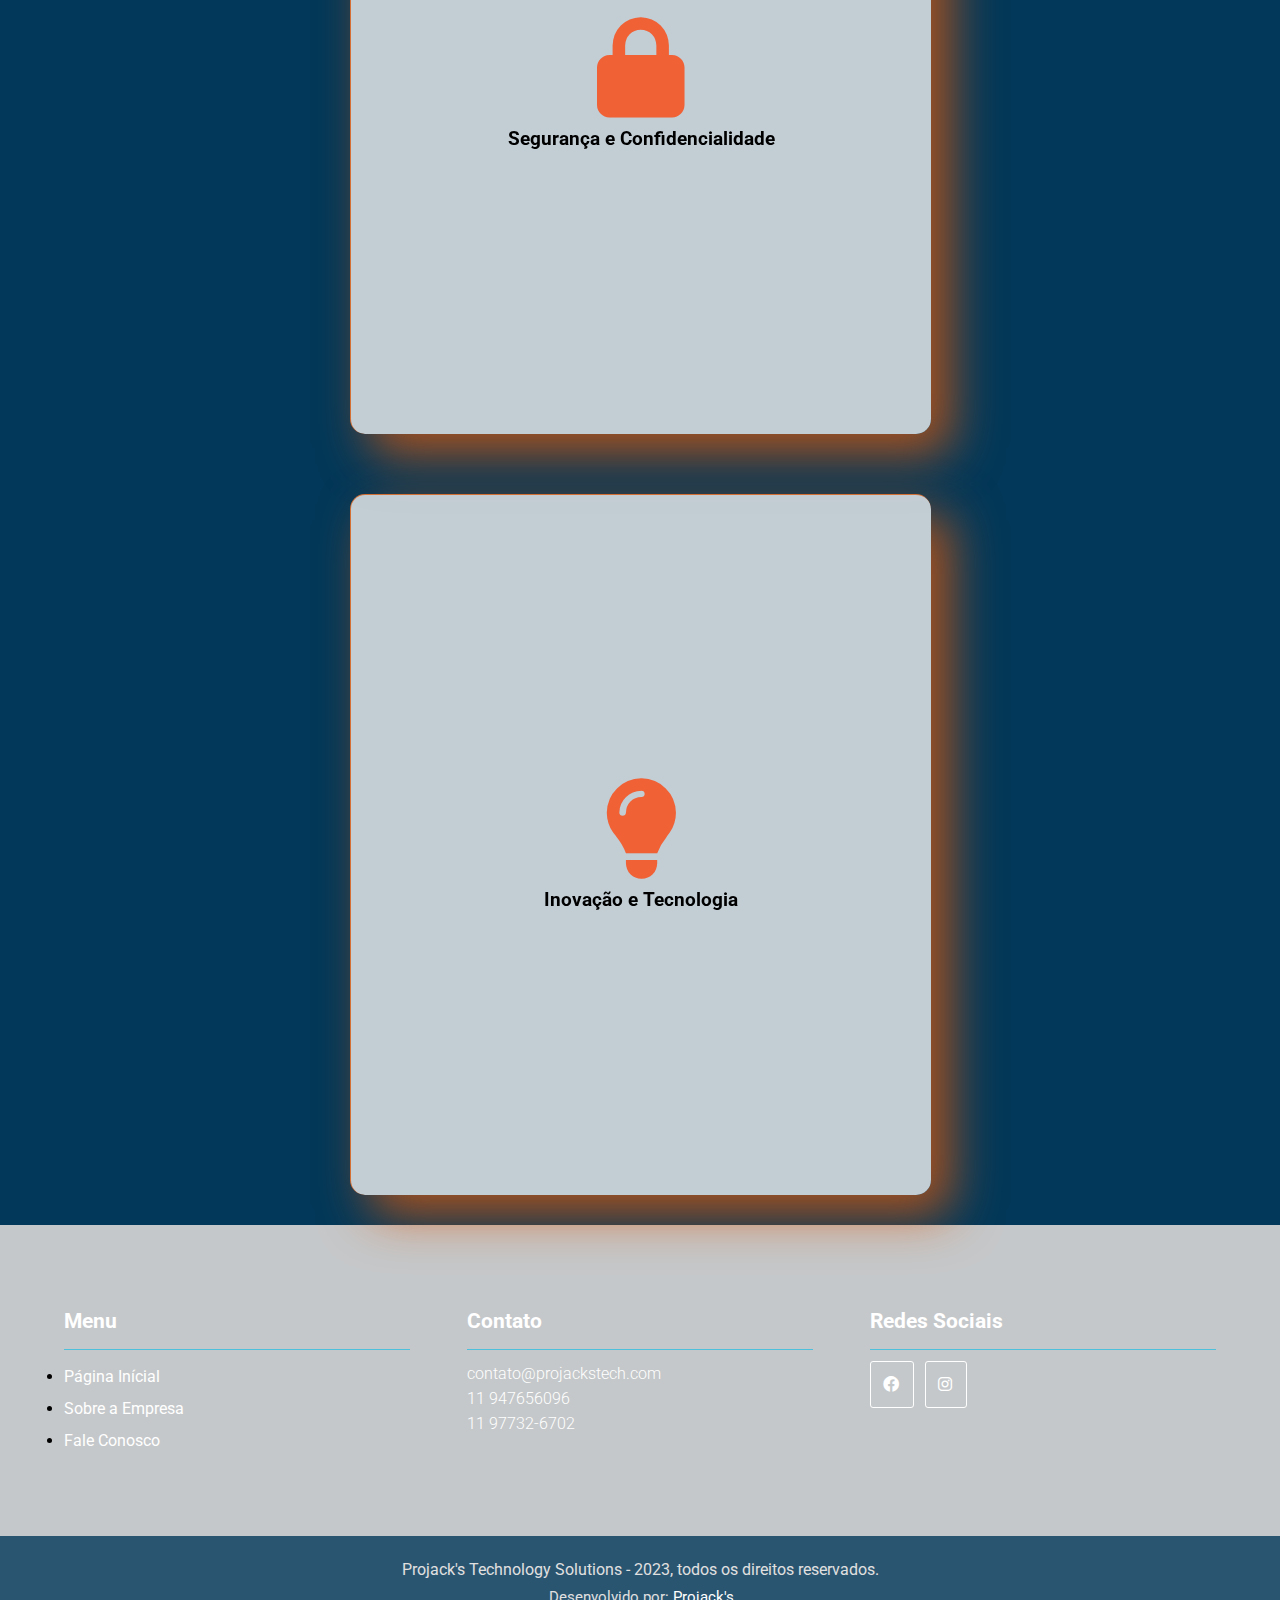
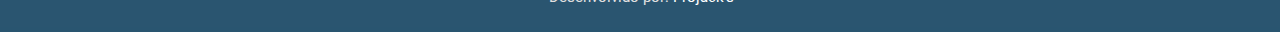
==== commit c88ee387: "Correção HTML" ====
--- a/index.html
+++ b/index.html
@@ -1,4 +1,3 @@
-<<<<<<< HEAD
 <!DOCTYPE html>
 <html>
 <head>
@@ -239,67 +238,3 @@
   </script>
 </body>
 </html>
-=======
-<!DOCTYPE html>
-<html>
-<head>
-    <title>ProJack's - Em Breve</title>
-    <meta charset="UTF-8">
-    <meta http-equiv="x-UA-Compatible" content="IE=edge">
-    <meta name="viewport" content="width=device-width, initial-scale=1">
-    <link rel="stylesheet" href="style.css">
-    <link rel="icon" href="images/fundoprojacks.jpeg">
-    
-</head>
-<body>
-  <header>
-    <nav class="nav-bar">
-      <div class="logo">
-        <a href="pagina-inicial.html">
-          <img src="images/logo-projacks-png.png" alt="Logo da ProJack's" class="img-responsive" width="150">
-        </a>
-      </div>
-  
-      <div class="nav-list">
-        <ul>
-          <li class="nav-item"><a href="#" class="nav-link">Inicio</a></li>
-          <li class="nav-item"><a href="#" class="nav-link">Contato</a></li>
-          <li class="nav-item"><a href="#" class="nav-link">Portfólio</a></li>
-          <li class="nav-item"><a href="#" class="nav-link">Produtos</a></li>
-        </ul>
-      </div>
-  
-      <div class="mobile-menu-icon">
-        <button onclick="menuShow()">&#9776;</button>
-      </div>
-
-      
-      
-    </nav>
-    
-
-    <!-- Adicione a div abaixo que contém a lista de navegação -->
-    <div class="mobile-menu">
-      <ul>
-        <li class="nav-item"><a href="#" class="nav-link">Inicio</a></li>
-        <li class="nav-item"><a href="#" class="nav-link">Contato</a></li>
-        <li class="nav-item"><a href="#" class="nav-link">Portfólio</a></li>
-        <li class="nav-item"><a href="#" class="nav-link">Produtos</a></li>
-      </ul>
-    </div>
-  </header>
-
-  <!-- Restante do conteúdo da página -->
-  <script src="script.js"></script> <!-- Importação do arquivo script.js -->
-</body>
-</html>
-
-
-
-
-
-
-
-
-
->>>>>>> main
